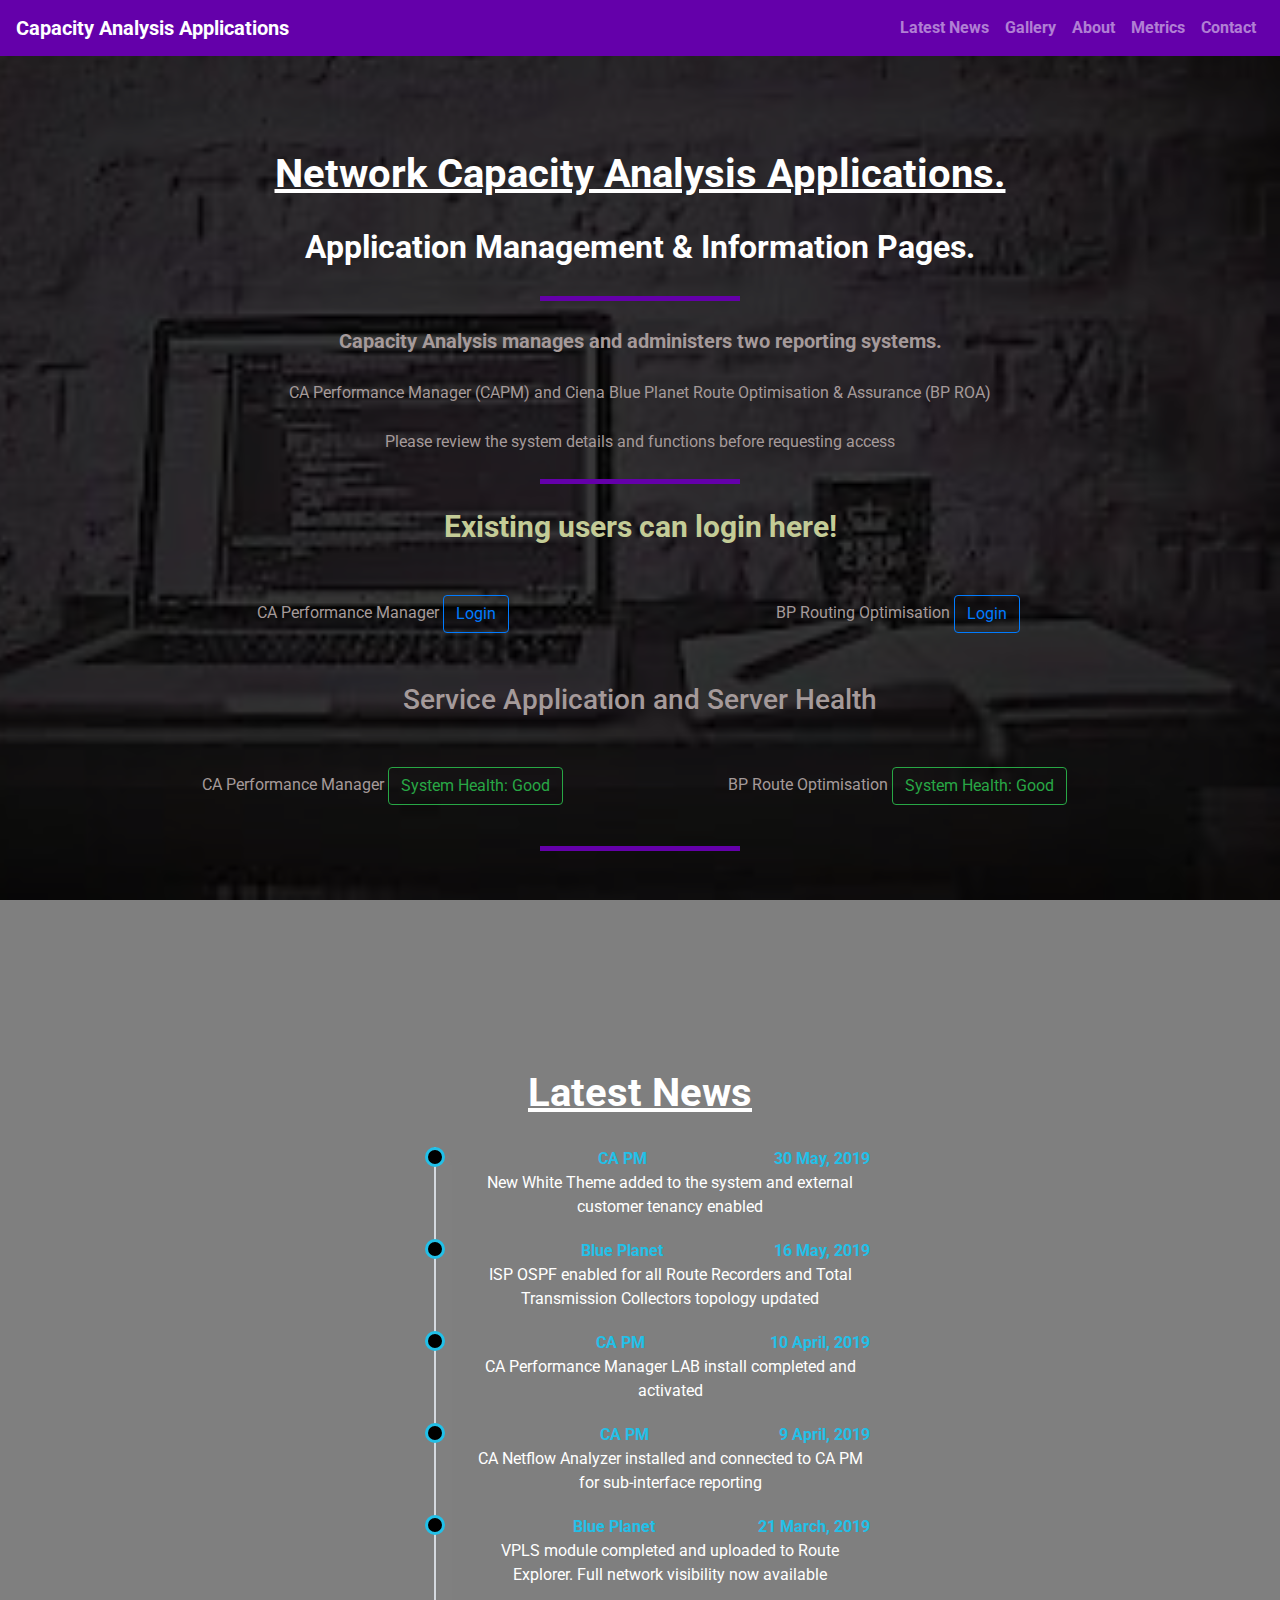
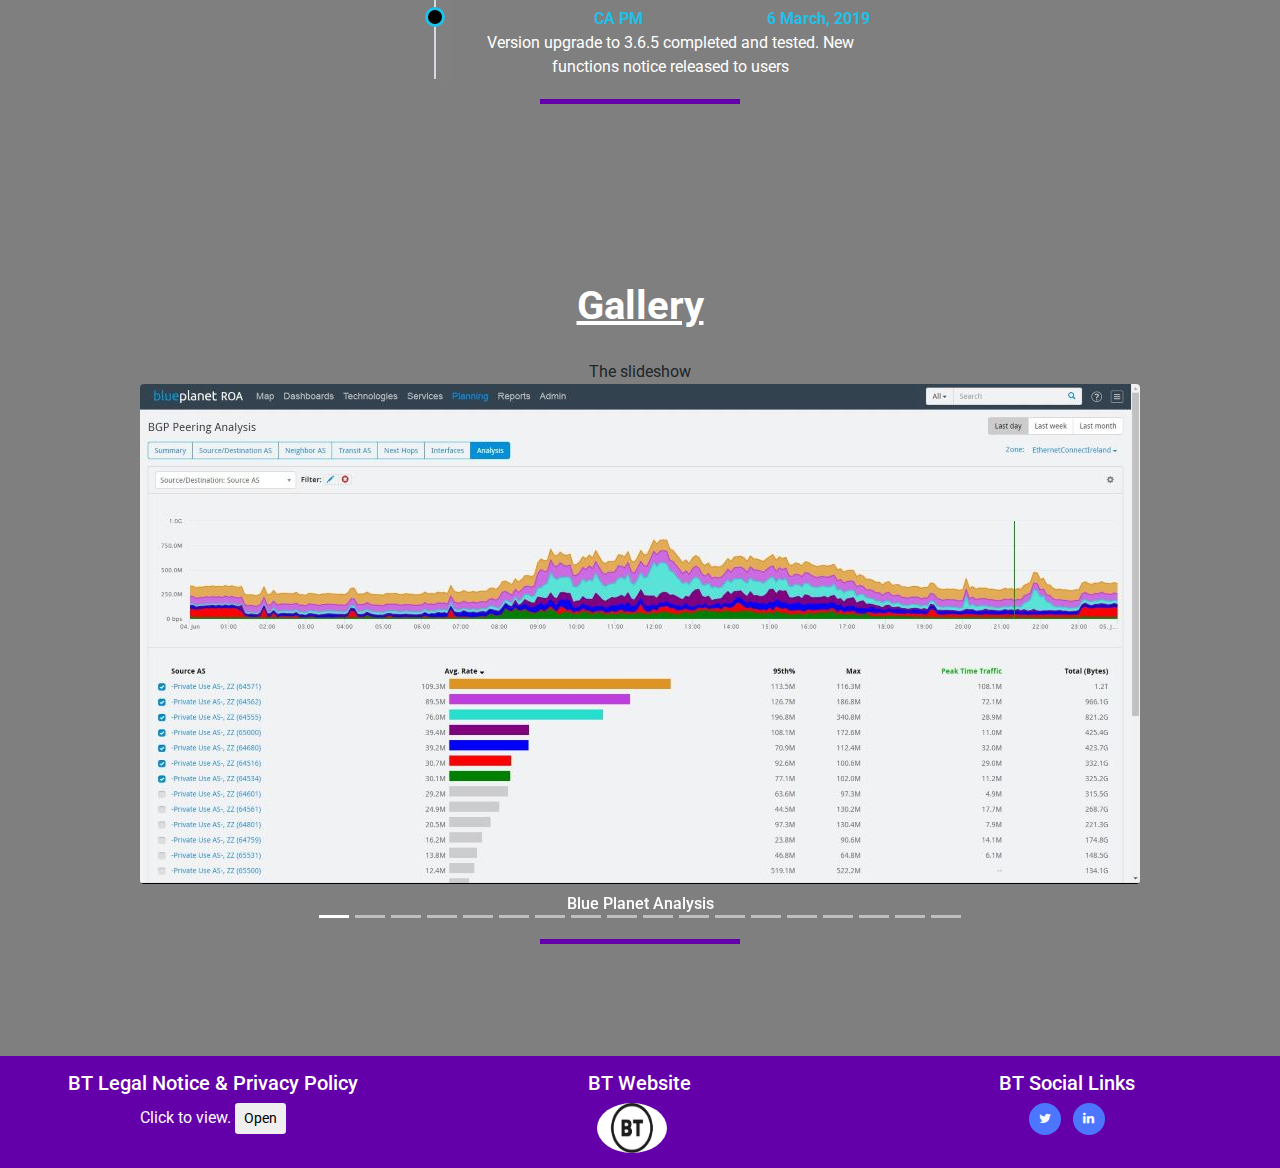
==== index.html @ 998ffc8d "updated all folders for push to github" ====
<!DOCTYPE html>
<html lang="en-us">

<head>
  <meta charset="utf-8">
  <meta name="viewport" content="width=device-width, initial-scale=1.0">
  <link rel="stylesheet" href="https://maxcdn.bootstrapcdn.com/bootstrap/4.1.3/css/bootstrap.min.css">
  <link rel="stylesheet" href="https://use.fontawesome.com/releases/v5.6.1/css/all.css" integrity="sha384-gfdkjb5BdAXd+lj+gudLWI+BXq4IuLW5IT+brZEZsLFm++aCMlF1V92rMkPaX4PP" crossorigin="anonymous">
  <link rel="stylesheet" href="https://stackpath.bootstrapcdn.com/font-awesome/4.7.0/css/font-awesome.min.css" type="text/css" />
  <link href="https://fonts.googleapis.com/css?family=Roboto:400,700" rel="stylesheet">
  <link rel="stylesheet" href="css/main.css" type="text/css" />
  <title>Application Manager</title>
</head>

<body>

  <!-- Nav Bar Start -->

  <nav class="navbar no-gutters fixed-top navbar-dark navbar-expand-sm">
    <a href="index.html" class="navbar-brand">Capacity Analysis Applications</a>
    <ul class="navbar-nav navbar-brand"></ul>


    <button class="navbar-toggler ml-auto" type="button" data-toggle="collapse" data-target="#navbarNavDropdown" aria-controls="navbarNavDropdown" aria-expanded="false">
        <span class="navbar-toggler-icon"></span></button>

    <div class="collapse navbar-collapse" id="navbarNavDropdown">
      <ul class="navbar-nav ml-auto">
        <li class="nav-item" data-toggle="collapse" data-target=".navbar-collapse.show"><a class="nav-link scroll" href="#news">Latest News</a></li>
        <li class="nav-item" data-toggle="collapse" data-target=".navbar-collapse.show"><a class="nav-link scroll" href="#gallery">Gallery</a></li>
        <li class="nav-item"><a class="nav-link" href="about.html">About</a></li>
        <li class="nav-item"><a class="nav-link" href="metrics.html">Metrics</a></li>
        <li class="nav-item"><a class="nav-link" href="contact.html">Contact</a></li>
      </ul>
    </div>
  </nav>

  <!-- Nav Bar End -->


  <!-- Jumbotron Start -->

  <div class="container-fluid callout-container">
    <div class="opaque-overlay">&nbsp;</div>

    <div class="row">
      <div class="col-12">
        <section class="callout jumbotron text-center">
          <h1>Network Capacity Analysis Applications.</h1>
          <h2>Application Management & Information Pages.</h2>
          <hr class="block-divider">
          <p class="lead">Capacity Analysis manages and administers two reporting systems.
            <p class="main">CA Performance Manager (CAPM) and Ciena Blue Planet Route Optimisation & Assurance (BP ROA) </p>
            <p class="main">Please review the system details and functions before requesting access</p>
            <hr class="block-divider">

            <h3 class="status">Existing users can login here!</h3>
            <div class="form-group row">
              <div class="col-md-6">
                <p class="main">CA Performance Manager <button type="button" class="btn btn-outline-primary">Login</button>
              </div>
              <div class="col-md-6">
                <p class="main">BP Routing Optimisation <button type="button" class="btn btn-outline-primary">Login</button>
              </div>
            </div>

            <h3 class="main">Service Application and Server Health</h3>

            <div class="form-group row">
              <div class="col-md-6">
                <p class="main">CA Performance Manager <button type="button" class="btn btn-outline-success">System Health: Good</button>
              </div>
              <div class="col-md-6">
                <p class="main">BP Route Optimisation <button type="button" class="btn btn-outline-success">System Health: Good</button>
              </div>
            </div>
            <hr class="block-divider">


            <!-- Latest News Section Start -->


            <section-news id="news">
              <div class="col-md-6 mt-5 offset-md-3">
                <h1 class="news">Latest News</h1>

                <ul class="timeline">
                  <li>
                    <span class="nheaders">CA PM </span><span class="nheaders float-right"> 30 May, 2019</span>
                    <p>New White Theme added to the system and external customer tenancy enabled</p>
                  </li>
                  <li>
                    <span class="nheaders">Blue Planet </span><span class="nheaders float-right"> 16 May, 2019</span>
                    <p>ISP OSPF enabled for all Route Recorders and Total Transmission Collectors topology updated</p>
                  </li>
                  <li>
                    <span class="nheaders">CA PM </span><span class="nheaders float-right"> 10 April, 2019</span>
                    <p>CA Performance Manager LAB install completed and activated</p>
                  </li>
                  <li>
                    <span class="nheaders">CA PM </span><span class="nheaders float-right"> 9 April, 2019</span>
                    <p>CA Netflow Analyzer installed and connected to CA PM for sub-interface reporting</p>
                  </li>
                  <li>
                    <span class="nheaders">Blue Planet </span><span class="nheaders float-right"> 21 March, 2019</span>
                    <p>VPLS module completed and uploaded to Route Explorer. Full network visibility now available</p>
                  </li>
                  <li>
                    <span class="nheaders">CA PM </span><span class="nheaders float-right"> 6 March, 2019</span>
                    <p>Version upgrade to 3.6.5 completed and tested. New functions notice released to users</p>
                  </li>

                </ul>
                <hr class="block-divider">
              </div>
            </section-news>

            <!-- Latest News Section End -->



            <!-- Gallery Section Start -->

            <section-gallery id="gallery">
              <div id="btcarousel" class="carousel slide carousel-fade mt-5" data-ride="carousel">
                <h1 class="gallery">Gallery</h1>


                <!-- Indicators -->
                <ul class="carousel-indicators">
                  <li data-target="#btcarousel" data-slide-to="0" class="active"></li>
                  <li data-target="#btcarousel" data-slide-to="1"></li>
                  <li data-target="#btcarousel" data-slide-to="2"></li>
                  <li data-target="#btcarousel" data-slide-to="3"></li>
                  <li data-target="#btcarousel" data-slide-to="4"></li>
                  <li data-target="#btcarousel" data-slide-to="5"></li>
                  <li data-target="#btcarousel" data-slide-to="6"></li>
                  <li data-target="#btcarousel" data-slide-to="7"></li>
                  <li data-target="#btcarousel" data-slide-to="8"></li>
                  <li data-target="#btcarousel" data-slide-to="9"></li>
                  <li data-target="#btcarousel" data-slide-to="10"></li>
                  <li data-target="#btcarousel" data-slide-to="11"></li>
                  <li data-target="#btcarousel" data-slide-to="12"></li>
                  <li data-target="#btcarousel" data-slide-to="13"></li>
                  <li data-target="#btcarousel" data-slide-to="14"></li>
                  <li data-target="#btcarousel" data-slide-to="15"></li>
                  <li data-target="#btcarousel" data-slide-to="16"></li>
                  <li data-target="#btcarousel" data-slide-to="17"></li>
                </ul>


                The slideshow
                <div class="carousel-inner">
                  <div class="carousel-item active">
                    <img src="images/bp-analysis.jpg" alt="1" class="img-fluid rounded">
                    <h6 class="image-labels"> Blue Planet Analysis</h6>
                  </div>
                  <div class="carousel-item">
                    <img src="images/bp-routing-map.png" alt="2" class="img-fluid rounded">
                    <h6 class="image-labels"> Blue Planet Routing Map</h6>
                  </div>
                  <div class="carousel-item">
                    <img src="images/bp-service-overview.jpg" alt="3" class="img-fluid rounded">
                    <h6 class="image-labels"> Blue Planet Service Overview</h6>
                  </div>
                  <div class="carousel-item">
                    <img src="images/bp-service.jpg" alt="4" class="img-fluid rounded">
                    <h6 class="image-labels"> Blue Planet Service</h6>
                  </div>
                  <div class="carousel-item">
                    <img src="images/bp-topology.png" alt="5" class="img-fluid rounded">
                    <h6 class="image-labels"> Blue Planet Topology</h6>
                  </div>
                  <div class="carousel-item">
                    <img src="images/ca-overview.jpg" alt="6" class="img-fluid rounded">
                    <h6 class="image-labels"> CA PM Overview</h6>
                  </div>
                  <div class="carousel-item">
                    <img src="images/bp-traffic-performance.jpg" alt="7" class="img-fluid rounded">
                    <h6 class="image-labels"> Blue Planet Traffic Performance</h6>
                  </div>
                  <div class="carousel-item">
                    <img src="images/bp-traffic-report.png" alt="8" class="img-fluid rounded">
                    <h6 class="image-labels"> Blue Planet Traffic Report</h6>
                  </div>
                  <div class="carousel-item">
                    <img src="images/ca-polling.jpg" alt="9" class="img-fluid rounded">
                    <h6 class="image-labels"> CA PM Polling Status</h6>
                  </div>
                  <div class="carousel-item">
                    <img src="images/ca-summary.jpg" alt="10" class="img-fluid rounded">
                    <h6 class="image-labels"> CA PM Summary</h6>
                  </div>
                  <div class="carousel-item">
                    <img src="images/ca-group-trend.jpg" alt="11" class="img-fluid rounded">
                    <h6 class="image-labels"> CA PM Group Trend</h6>
                  </div>
                  <div class="carousel-item">
                    <img src="images/ca-interface.jpg" alt="12" class="img-fluid rounded">
                    <h6 class="image-labels"> CA PM Interface</h6>
                  </div>
                  <div class="carousel-item">
                    <img src="images/ca-map.png" alt="13" class="img-fluid rounded">
                    <h6 class="image-labels"> CA PM Map</h6>
                  </div>
                  <div class="carousel-item">
                    <img src="images/ca-status-card.jpg" alt="14" class="img-fluid rounded">
                    <h6 class="image-labels"> CA PM Status Card</h6>
                  </div>
                  <div class="carousel-item">
                    <img src="images/capacity-planning.jpg" alt="15" class="img-fluid rounded">
                    <h6 class="image-labels"> Blue Planet Capacity Planning</h6>
                  </div>
                  <div class="carousel-item">
                    <img src="images/device-health.jpg" alt="16" class="img-fluid rounded">
                    <h6 class="image-labels"> CA PM Device Health</h6>
                  </div>
                  <div class="carousel-item">
                    <img src="images/executive.jpg" alt="17" class="img-fluid rounded">
                    <h6 class="image-labels"> Blue Planet Executive Summary</h6>
                  </div>
                </div>
                <hr class="block-divider">
              </div>
            </section-gallery>

            <!-- Gallery Section End -->

        </section>
      </div>
    </div>
  </div>

  <!-- Jumbotron End -->



  <!-- Footer Modal Start -->


  <div class="modal" tabindex="-1" role="dialog" id="PPModal">
    <div class="modal-dialog modal-dialog-scrollable">
      <div class="modal-content">
        <div class="modal-header">
          <h5 class="modal-title">Legal Notice & Privacy Policy</h5>
          <button type="button" class="close" data-dismiss="modal" aria-label="Close">
          <span aria-hidden="true">&times;</span>
        </button>
        </div>
        <div class="modal-body">
          <h3>General Disclaimer</h3>

          <p>BT has taken every effort to ensure the content accuracy of website, but neither BT nor its contractors accept responsibility for any errors or omissions in such content.</p>
          <p>Neither BT nor any third party who provides content to this website shall liable in respect of the content or its accuracy. You, the User, access the site and use the content, products and services at your own risk.</p>
          <p>BT disclaims all responsibility and liability of any description including liability for negligence, incidental or consequential damages and or loss (to include loss of profits, loss of use or loss of data) suffered by any person acting or refraining
            from acting as a result of or in connection with material on this website to include any reliance placed by such person on such material, or the viewing , use or performance of this website or its contents, whether with the required authority
            or otherwise.
            <p>BT may at any time revise, amend, alter or delete this information without liability.</p>
            <p>This website is governed, interpreted and construed in accordance with the law in the Republic of Ireland, whose courts have exclusive jurisdiction over any disputes or actions arising on this website</p>
            <h3>ComReg Code for Tariff Presentation</h3>
            <p>BT is required to adhere to the principles set out in the ComReg Code for Tariff Presentation. This Code requires the presentation of accurate and comprehensive tariff information that is accessible to the consumer. BT complies with the Code,
              a full copy of which can be accessed on the ComReg website.</p>
            <h3>Privacy Notice</h3>
            <h4>Who is BT?</h4>
            <p> BT Communications Ireland Limited (‘BT’) is a wholly owned subsidiary of BT Group plc, and a fully integrated division of BT Major and Public Sector. BT Communications Ireland Limited, trading as BT or BT Ireland, is registered in Ireland
              under number company registration number 141524 and its registered address is BT, Grand Canal Plaza, Upper Grand Canal Street, Dublin 4, Republic of Ireland, Tel: +353 1 432 5000 Freephone: 1800 923 222</p>
            <h4>Why does BT have a Privacy Notice?</h4>
            <p>At BT, we take privacy very seriously. Protecting your information and respecting your privacy is fundamental to the way we do things. If you want to know more about how we collect and use your personal information in different situations,
              have a look at the dedicated sections of the Privacy Centre here www.btplc.com/privacycentre/index.htm</p>
            <p>Please read the policies in the Privacy Centre along with the terms and conditions of any particular service you’re using. We may change the policies in our Privacy Centre from time to time. We’ll publish any new policies on our Privacy Centre,
              any other relevant websites and our terms and conditions (if applicable).By visiting and browsing our website and using our services you indicate your agreement to our use of your personal information as set out in this Privacy Policy. We
              may change our privacy policy from time to time.</p>
            <h4>What is not covered by the Privacy notice?</h4>
            <p>Third party sites, applications and social media, including products and services that you can link to from our websites aren’t covered by the policies in our Privacy Centre, so we urge you to be careful when you enter any personal information
              online or use applications and social media features. You should review the privacy policy of such sites before providing your personal information. As we don’t control those third party sites and their practices, we don’t accept any responsibility
              or liability for these sites.</p>
            <h4>What about when I visit your websites?</h4>
            <p>For details about information we collect when you visit our websites and the cookies we use please click the link here http://www.btplc.com/privacycentre/Onlineprivacy/index.htm.</p>
            <h4>How can I find out what personal information BT holds about me and change it if inaccurate?</h4>
            <p>If you want a copy of your billing information, log on to your MyBT online account or you can contact BT Ireland by phone, at Tel: 1800 924 929 or at the addresses listed below. BT Ireland, 2 Grand Canal Plaza, Upper Grand Canal Street, Dublin
              4.Alternatively you can contact us through our online Customer Enquiry form. (You must be the account holder to ask for this information.) If you want to see what contact information we hold about you, you can also log in to your account.
              It’s quick and simple to access it this way. You can also ask us for a copy of the information we hold about you using our online form here. Or write to us at BT to the Data Protection Manager, BT Ireland, 2 Grand Canal Plaza, Upper Grand
              Canal Street, Dublin 4. If you work for one of our corporate customers, please ask your employer – they’ll ask for this on your behalf. It will normally take us up to one month to get back to you but could take longer (up to a further two
              months) if it’s a complicated request or we get a lot of requests at once. We’ll reply electronically unless you ask us to send the information by post.</p>
        </div>
        <button type="button" class="btn btn-danger" data-dismiss="modal">Close</button>
      </div>
    </div>
  </div>



  <!-- Footer Modal End -->



  <!-- Page Footer Start -->


  <footer class="container-fluid footer text-center">

    <div class="row">
      <div class="col-sm-4">
        <h5 class="uppercase">BT Legal Notice & Privacy Policy</h5>
        <p class="inline-block">
          Click to view.
          <button class="btn btn-sm" data-toggle="modal" data-target="#PPModal">Open</button></p>
      </div>
      <div class="d-none d-sm-block col-sm-4">
        <h5 class="uppercase">BT Website</h5>
        <a target="_blank" href="https://btireland.com/"><img src="images/bt.jpg" class="rounded-circle mr-3" height=50 width=70 alt="No Image available/"></a>
      </div>
      <div class="col-sm-4">
        <h5 class="uppercase">BT Social Links</h5>
        <ul class="list-inline sm-links">
          <li class="list-inline-item">
            <a target="_blank" href="https://twitter.com/btinireland">
                            <i class="fa fa-twitter" aria-hidden="true"></i>
                            <span class="sr-only">Twitter</span></a>
          </li>
          <li class="list-inline-item">
            <a target="_blank" href="https://www.linkedin.com/company/bt-ireland">
                            <i class="fa fa-linkedin" aria-hidden="true"></i>
                            <span class="sr-only">LinkedIn</span> </a>
          </li>
        </ul>
      </div>
    </div>
  </footer>

  <!-- Page Footer End -->



  <!-- Script Start -->

  <script src="https://code.jquery.com/jquery-3.3.1.slim.min.js" integrity="sha384-q8i/X+965DzO0rT7abK41JStQIAqVgRVzpbzo5smXKp4YfRvH+8abtTE1Pi6jizo" crossorigin="anonymous"></script>
  <script src="https://cdnjs.cloudflare.com/ajax/libs/popper.js/1.14.3/umd/popper.min.js" integrity="sha384-ZMP7rVo3mIykV+2+9J3UJ46jBk0WLaUAdn689aCwoqbBJiSnjAK/l8WvCWPIPm49" crossorigin="anonymous"></script>
  <script src="https://stackpath.bootstrapcdn.com/bootstrap/4.1.3/js/bootstrap.min.js" integrity="sha384-ChfqqxuZUCnJSK3+MXmPNIyE6ZbWh2IMqE241rYiqJxyMiZ6OW/JmZQ5stwEULTy" crossorigin="anonymous"></script>

  <!-- Smooth Scroll courtesy of github/cferdinandi -->
  <script src="js/smooth-scroll.min.js"></script>
  <script>
    var scroll = new SmoothScroll('a[href*="#"]');
  </script>

  <!-- Script End -->


</body>

</html>
---- css/main.css ----
body {
    font-family: 'Roboto', sans-serif;
}

h5 {
    color:  #6400aa;
}


/* -------------------- Navbar -------------------- */


.navbar {
    margin-bottom: 0;
    background-color: #6400aa;
    width: 100%;
    border: 0;
}

.navbar .navbar-toggler {
    border: 0;
}

.navbar .navbar-brand {
    font-weight: bold;
}

.navbar .navbar-nav a {
    font-weight: bold;
}

.navbar-nav {
    float: right;
}

/* -------------------- Main Page & Jumbotron -- idea and format borrowed from Whiskey Drop and edited to suit -------------------- */


.callout-container {
    height: 100%;
    background: url('../images/bkgd.jpg') no-repeat bottom right fixed;
    -webkit-background-size: cover;
    -moz-background-size: cover;
    -o-background-size: cover;
    background-size: cover;
    display: flex;
    align-items: center;
    justify-content: center;
    position: relative;
}

.opaque-overlay {
    position: absolute;
    top: 0;
    left: 0;
    height: 100%;
    width: 100%;
    background-color: rgba(0, 0, 0, 0.5);
}

.jumbotron {
    background-color: transparent;
    padding-top: 150px;

}

.jumbotron h1 {
    color: white;
    font-weight: bold;
    margin-bottom: 30px;
    text-decoration: underline;
}

.jumbotron h2 {
    color: white;
    font-weight: bold;
    margin-bottom: 30px;
    margin-top: 30px;
}

.jumbotron .lead {
    color:  #a59a9a;
    font-weight: bold;
    margin: 25px 0;
}

.jumbotron .main {
    color: #a59a9a;
    margin: 25px 0;
}

.jumbotron .status {
    color: #C4CC97;
    margin: 25px 0;
    font-weight: bold;
    font-size: 30px;
}


/* -------------------- Dividers -------------------- */


.block-divider {
    width: 200px;
    height: 5px;
    border: 0;
    background-color: #6400aa;
}

/* -------------------- Latest News Section -------------------- */


ul.timeline {
    list-style-type: none;
    position: relative;
}

ul.timeline:before {
    content: ' ';
    background: #d4d9df;
    display: inline-block;
    position: absolute;
    left: 29px;
    width: 2px;
    height: 100%;
    z-index: 400;
    box-shadow: 10px 10px 8px #888888;
}

ul.timeline > li {
    margin: 20px 5px;
    padding-left: 20px;
}

ul.timeline > li:before {
    content: ' ';
    background: #000;
    display: inline-block;
    position: absolute;
    border-radius: 50%;
    border: 3px solid #22c0e8;
    left: 20px;
    width: 20px;
    height: 20px;
    z-index: 400;
}

.timeline {
    background-color: transparent;
    color: #fff;
}    
    
.nheaders {
    color: #22c0e8;
    font-weight: bold;
} 

.news {
    padding-top: 170px;
}

/* -------------------- Gallery Section -------------------- */


.gallery {
    padding-top: 130px;
}

.image-labels {
    color: white;
    margin: 10px;
}

/* -------------------- Footer -- SM styles borrowed from CV site and edited to suit -------------------- */


footer {
    background-color: #6400aa;
    color: #fafafa;
    min-height: 100px;
    margin: 0;
    padding: 15px;
}

.sm-links {
    padding-bottom: 0px;
}

.sm-links li a i {
    width: 32px;
    height: 32px;
    padding: 12px 0;
    border-radius: 50%;
    font-size: 13px;
    line-height: 7px;
    text-align: center;
    color: #fafafa;
    background-color: #4D76FF;
    transition: all 0.35s ease-in-out;
    -moz-transition: all 0.35s ease-in-out;
    -webkit-transition: all 0.35s ease-in-out;
    -o-transition: all 0.35s ease-in-out;
}

.sm-links li a i:hover {
    background: #e84610;
}

.uppercase {
    color: #fff;
}

/* -------------------- Contact HTML Styles -------------------- */


 button[type="submit"] {
    margin-top: 15px;
    margin-bottom: 20px;
    color: #fafafa;
    background-color: #e84610;
    border-color: #6400aa;
}

.contact-form {
    background-color: #d1d1d1;
    border-radius: .25rem;
    box-shadow: 10px 10px 8px #888888;
    margin-bottom: 20px;
}

.radio {
    text-align: left;
    margin: 10px;
} 

/* -------------------- About HTML Styles -------------------- */


.about-header {
    margin: 15px;
    padding-top: 10px;
    color: #a59a9a;
    font-weight: bold;
}

.about-sm {
    text-align: left;
    margin: 10px;
}

.about-form {
    background-color: white;
    border-radius: .25rem;
    box-shadow: 10px 10px 8px #888888;
    margin-bottom: 20px;
}

.data-scroll {
    height: 300px;
    overflow-y: scroll;
}

.border {
    border: solid;
    margin: 30px;
    padding: 10px;
    border-radius: .25rem;
    box-shadow: 10px 10px 8px #888888;

}

/* -------------------- Metrics HTML Styles -------------------- */


.metrics-header {
    margin: 15px;
    padding-top: 10px;
    color: #a59a9a;
    font-weight: bold;
}
    
.metrics-form {
    background-color: white;
    border-radius: .25rem;
    box-shadow: 10px 10px 8px #888888;
    margin-bottom: 20px;
}

.dropdown-menu {
    background-color: #000;
    box-shadow: 10px 10px 8px #888888;
}

.dropdown-item {
     color: #fff;
}
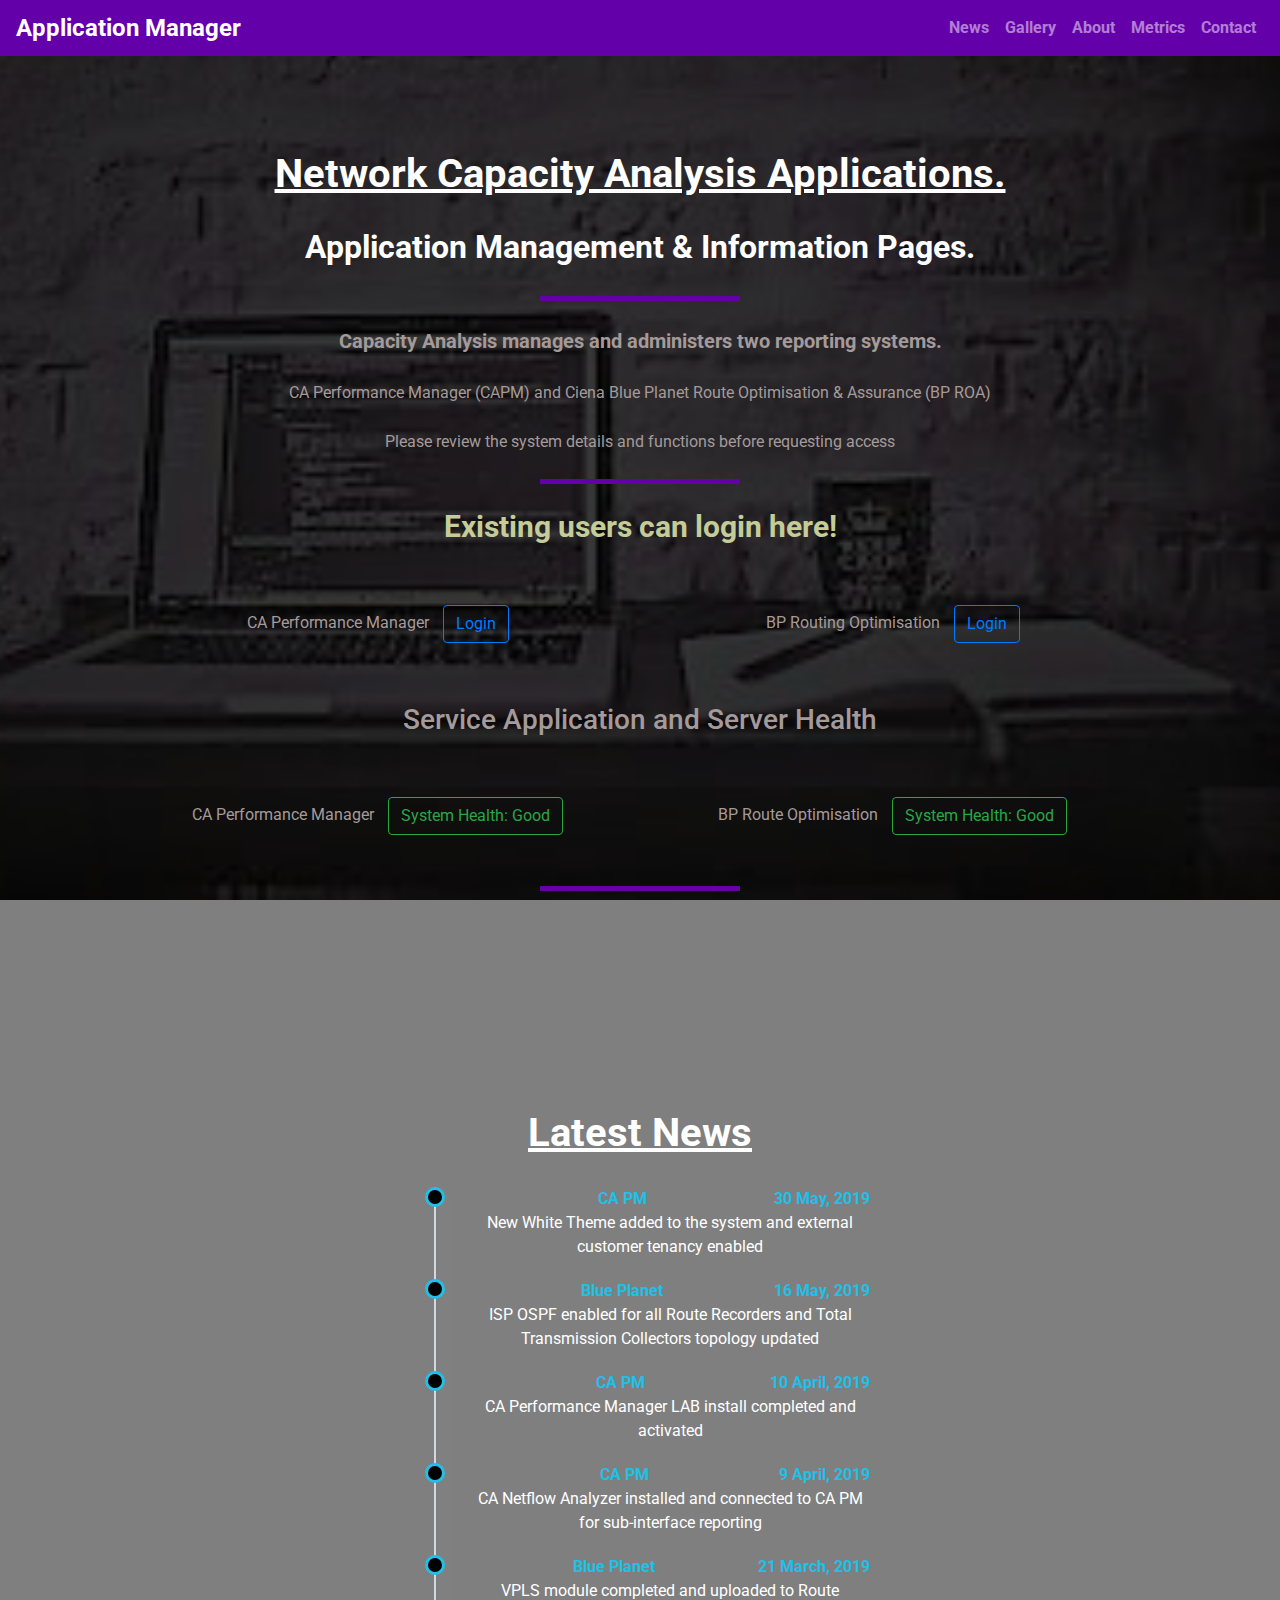
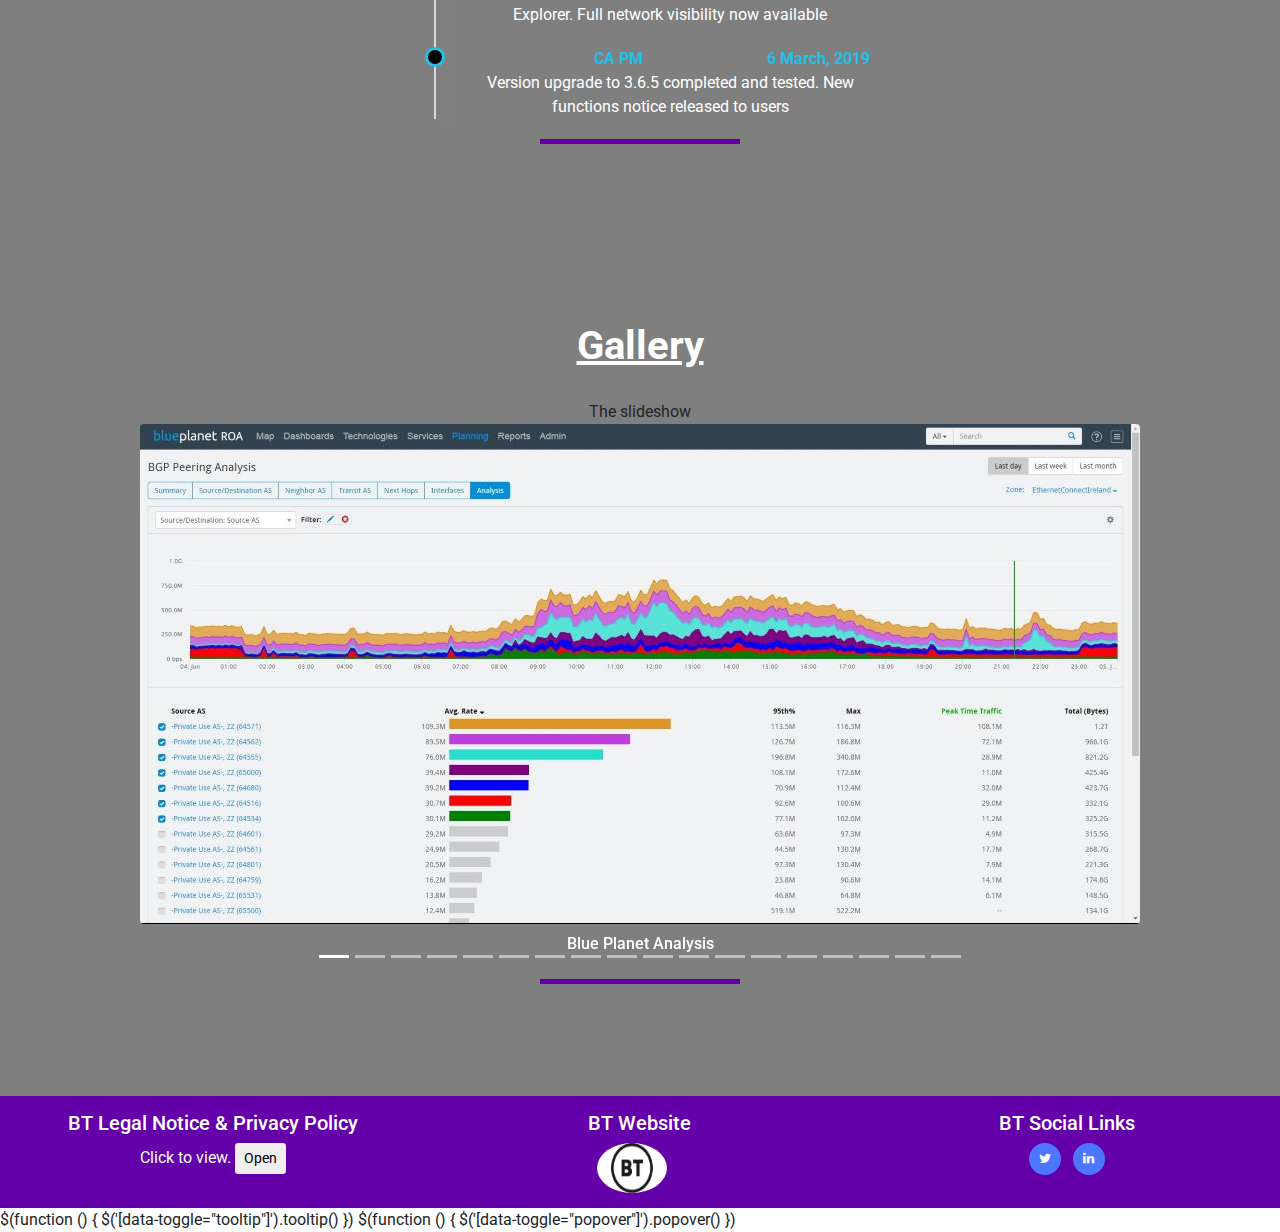
==== commit b82e3aad: "updated htmls and css with navbar edits, css udpates, tooktips and menu jquery" ====
--- a/index.html
+++ b/index.html
@@ -1,4 +1,5 @@
 <!DOCTYPE html>
+
 <html lang="en-us">
 
 <head>
@@ -16,8 +17,8 @@
 
   <!-- Nav Bar Start -->
 
-  <nav class="navbar no-gutters fixed-top navbar-dark navbar-expand-sm">
-    <a href="index.html" class="navbar-brand">Capacity Analysis Applications</a>
+  <nav class="navbar no-gutters fixed-top navbar-dark navbar-expand-sm current">
+    <a href="index.html" class="navbar-brand" data-toggle="tooltip" title="Home">Application Manager</a>
     <ul class="navbar-nav navbar-brand"></ul>
 
 
@@ -26,7 +27,7 @@
 
     <div class="collapse navbar-collapse" id="navbarNavDropdown">
       <ul class="navbar-nav ml-auto">
-        <li class="nav-item" data-toggle="collapse" data-target=".navbar-collapse.show"><a class="nav-link scroll" href="#news">Latest News</a></li>
+        <li class="nav-item" data-toggle="collapse" data-target=".navbar-collapse.show"><a class="nav-link scroll" href="#news">News</a></li>
         <li class="nav-item" data-toggle="collapse" data-target=".navbar-collapse.show"><a class="nav-link scroll" href="#gallery">Gallery</a></li>
         <li class="nav-item"><a class="nav-link" href="about.html">About</a></li>
         <li class="nav-item"><a class="nav-link" href="metrics.html">Metrics</a></li>
@@ -57,10 +58,10 @@
             <h3 class="status">Existing users can login here!</h3>
             <div class="form-group row">
               <div class="col-md-6">
-                <p class="main">CA Performance Manager <button type="button" class="btn btn-outline-primary">Login</button>
+                <p class="main">CA Performance Manager <button type="button" class="btn btn-outline-primary" data-toggle="tooltip" title="Login is currently disabled until API is completed in next release" style="margin:10px;">Login</button>
               </div>
               <div class="col-md-6">
-                <p class="main">BP Routing Optimisation <button type="button" class="btn btn-outline-primary">Login</button>
+                <p class="main">BP Routing Optimisation <button type="button" class="btn btn-outline-primary" data-toggle="tooltip" title="Login is currently disabled until API is completed in next release" style="margin:10px;">Login</button>
               </div>
             </div>
 
@@ -68,10 +69,10 @@
 
             <div class="form-group row">
               <div class="col-md-6">
-                <p class="main">CA Performance Manager <button type="button" class="btn btn-outline-success">System Health: Good</button>
+                <p class="main">CA Performance Manager <button type="button" class="btn btn-outline-success" data-toggle="tooltip" title="Status updates will be automated at next release" style="margin:10px;">System Health: Good</button>
               </div>
               <div class="col-md-6">
-                <p class="main">BP Route Optimisation <button type="button" class="btn btn-outline-success">System Health: Good</button>
+                <p class="main">BP Route Optimisation <button type="button" class="btn btn-outline-success" data-toggle="tooltip" title="Status updates will be automated at next release" style="margin:10px;">System Health: Good</button>
               </div>
             </div>
             <hr class="block-divider">
@@ -345,7 +346,38 @@
   </script>
 
   <!-- Script End -->
-
+  
+  <! -- Tooltip Script Start -->
+  
+$(function () {
+  $('[data-toggle="tooltip"]').tooltip()
+})
+
+$(function () {
+  $('[data-toggle="popover"]').popover()
+})
+
+ <! -- Tooltip Script End -->
+
+
+<script src="http://ajax.googleapis.com/ajax/libs/jquery/1.8.3/jquery.min.js"></script>
+    <script type="text/javascript">
+        $(function () {
+            $('li a').click(function () {
+                $('li a').each(function (a) {
+                    $(this).removeClass('selectedclass')
+                });
+                $(this).addClass('selectedclass');
+            });
+
+            $('ul a').click(function () {
+                $('ul a').each(function (a) {
+                    $(this).removeClass('selectedclass')
+                });
+                $(this).addClass('selectedclass');
+            });
+        });
+    </script>
 
 </body>
 
--- a/css/main.css
+++ b/css/main.css
@@ -23,6 +23,9 @@
 
 .navbar .navbar-brand {
     font-weight: bold;
+    padding: 0;
+    margin: 0;
+    font-size: x-large;
 }
 
 .navbar .navbar-nav a {
@@ -31,7 +34,28 @@
 
 .navbar-nav {
     float: right;
-}
+    text-align: center;
+}
+
+.navbar .current {
+    background-color: #000;
+    opacity: 1;
+    color: #fff;
+    border-radius: 25px 20px;
+}
+
+
+li a.selectedclass {
+    background-color: #000;
+    opacity: 1;
+    color: #fff;
+    border-radius: 25px 20px;
+}
+
+
+
+
+
 
 /* -------------------- Main Page & Jumbotron -- idea and format borrowed from Whiskey Drop and edited to suit -------------------- */
 
@@ -95,7 +119,6 @@
     font-weight: bold;
     font-size: 30px;
 }
-
 
 /* -------------------- Dividers -------------------- */
 
@@ -224,7 +247,7 @@
 .contact-form {
     background-color: #d1d1d1;
     border-radius: .25rem;
-    box-shadow: 10px 10px 8px #888888;
+    box-shadow: 4px 4px 2px #6400aa;
     margin-bottom: 20px;
 }
 
@@ -251,7 +274,6 @@
 .about-form {
     background-color: white;
     border-radius: .25rem;
-    box-shadow: 10px 10px 8px #888888;
     margin-bottom: 20px;
 }
 
@@ -265,7 +287,7 @@
     margin: 30px;
     padding: 10px;
     border-radius: .25rem;
-    box-shadow: 10px 10px 8px #888888;
+    box-shadow: 4px 4px 2px #6400aa;
 
 }
 
@@ -282,13 +304,13 @@
 .metrics-form {
     background-color: white;
     border-radius: .25rem;
-    box-shadow: 10px 10px 8px #888888;
+    box-shadow: 4px 4px 2px #6400aa;
     margin-bottom: 20px;
 }
 
 .dropdown-menu {
     background-color: #000;
-    box-shadow: 10px 10px 8px #888888;
+    box-shadow: 4px 4px 2px #6400aa;
 }
 
 .dropdown-item {
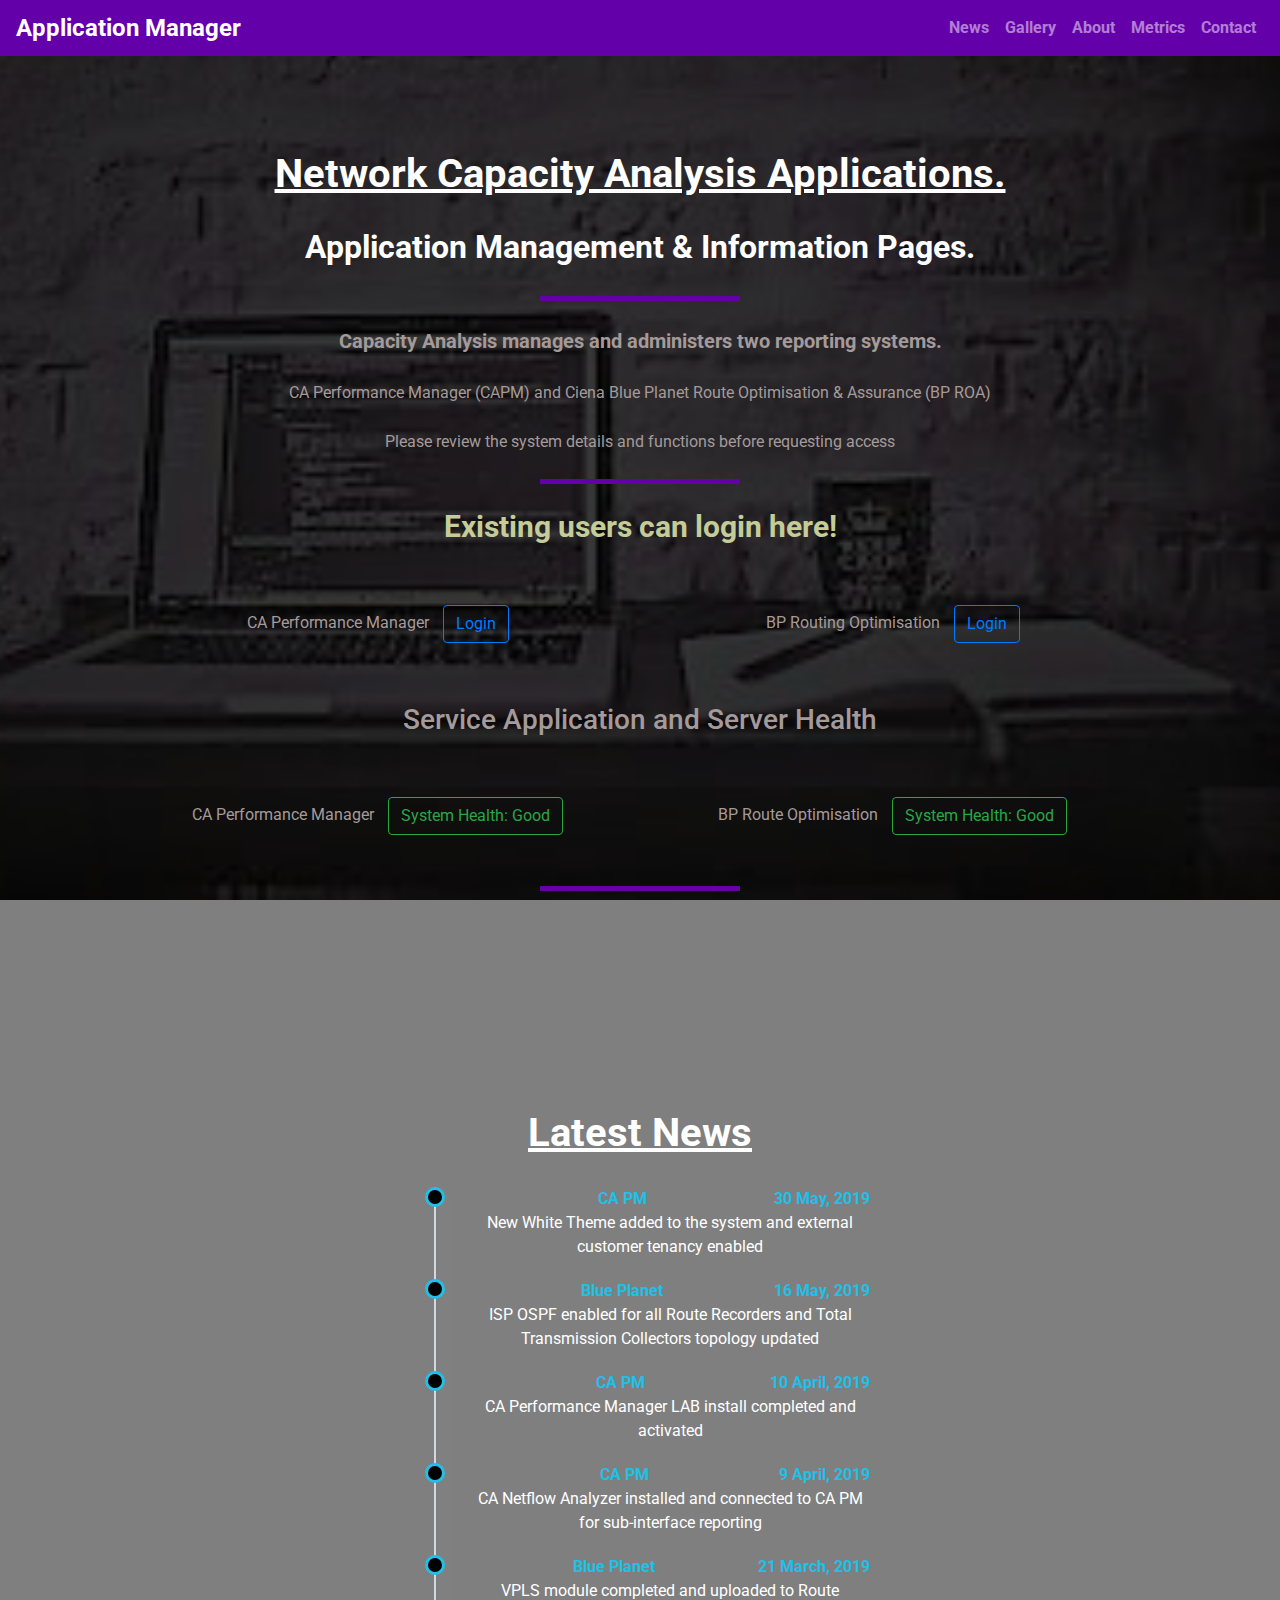
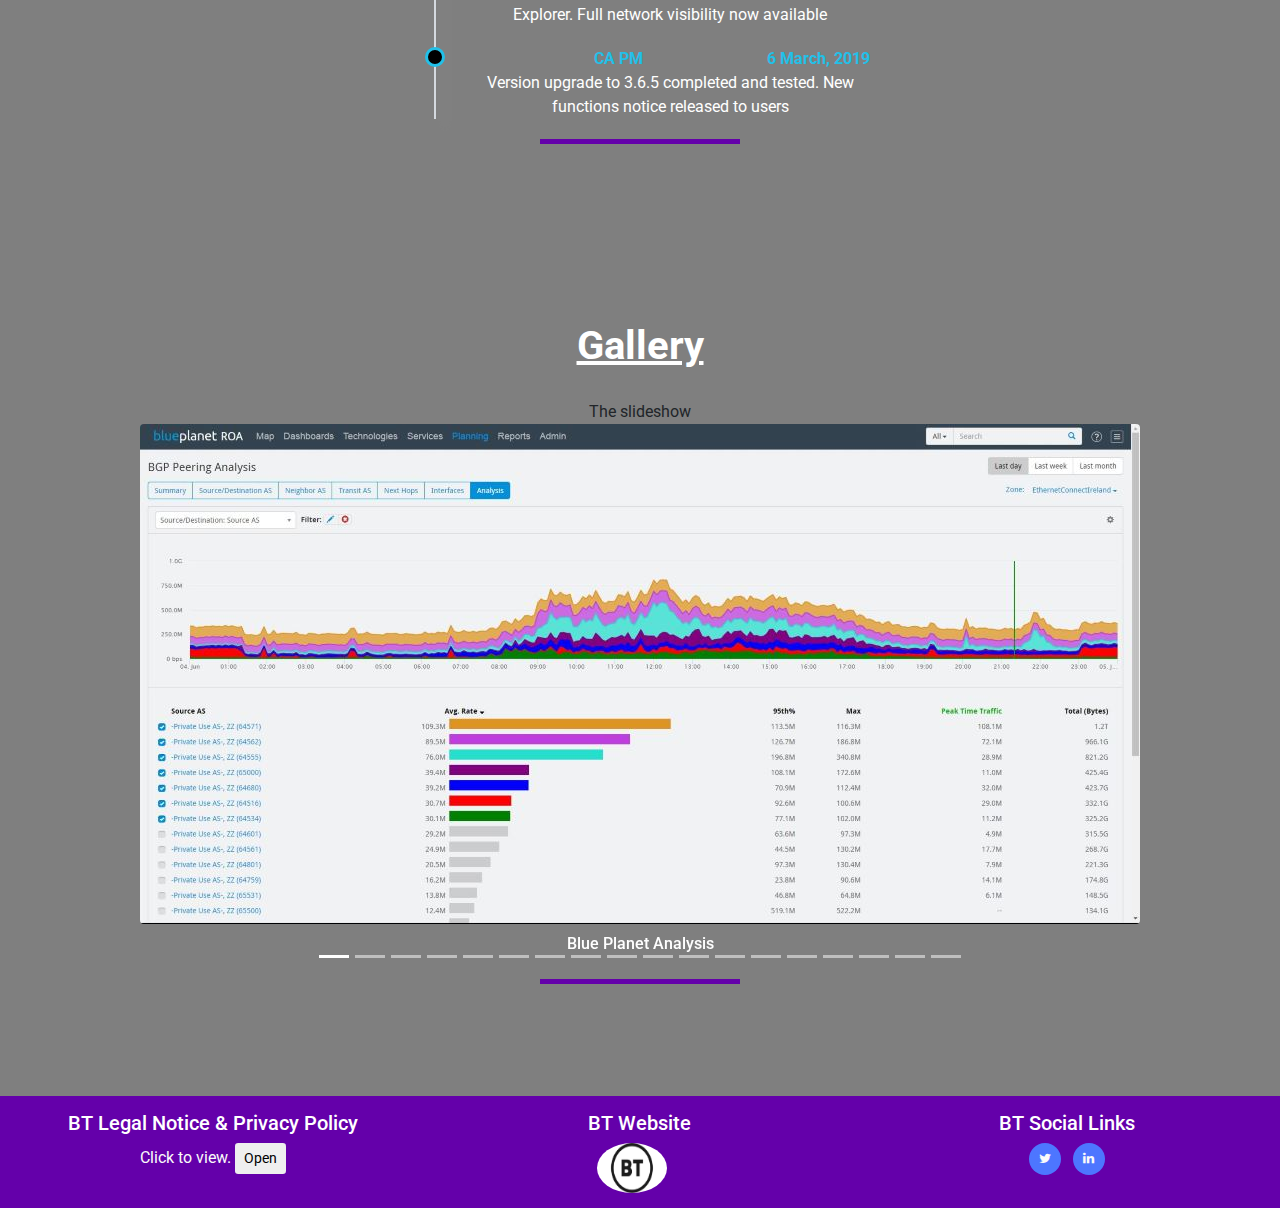
==== commit 0208af87: "updated index.html with jquery correction" ====
--- a/index.html
+++ b/index.html
@@ -348,7 +348,7 @@
   <!-- Script End -->
   
   <! -- Tooltip Script Start -->
-  
+ <script>  
 $(function () {
   $('[data-toggle="tooltip"]').tooltip()
 })
@@ -356,6 +356,7 @@
 $(function () {
   $('[data-toggle="popover"]').popover()
 })
+ </script>
 
  <! -- Tooltip Script End -->
 
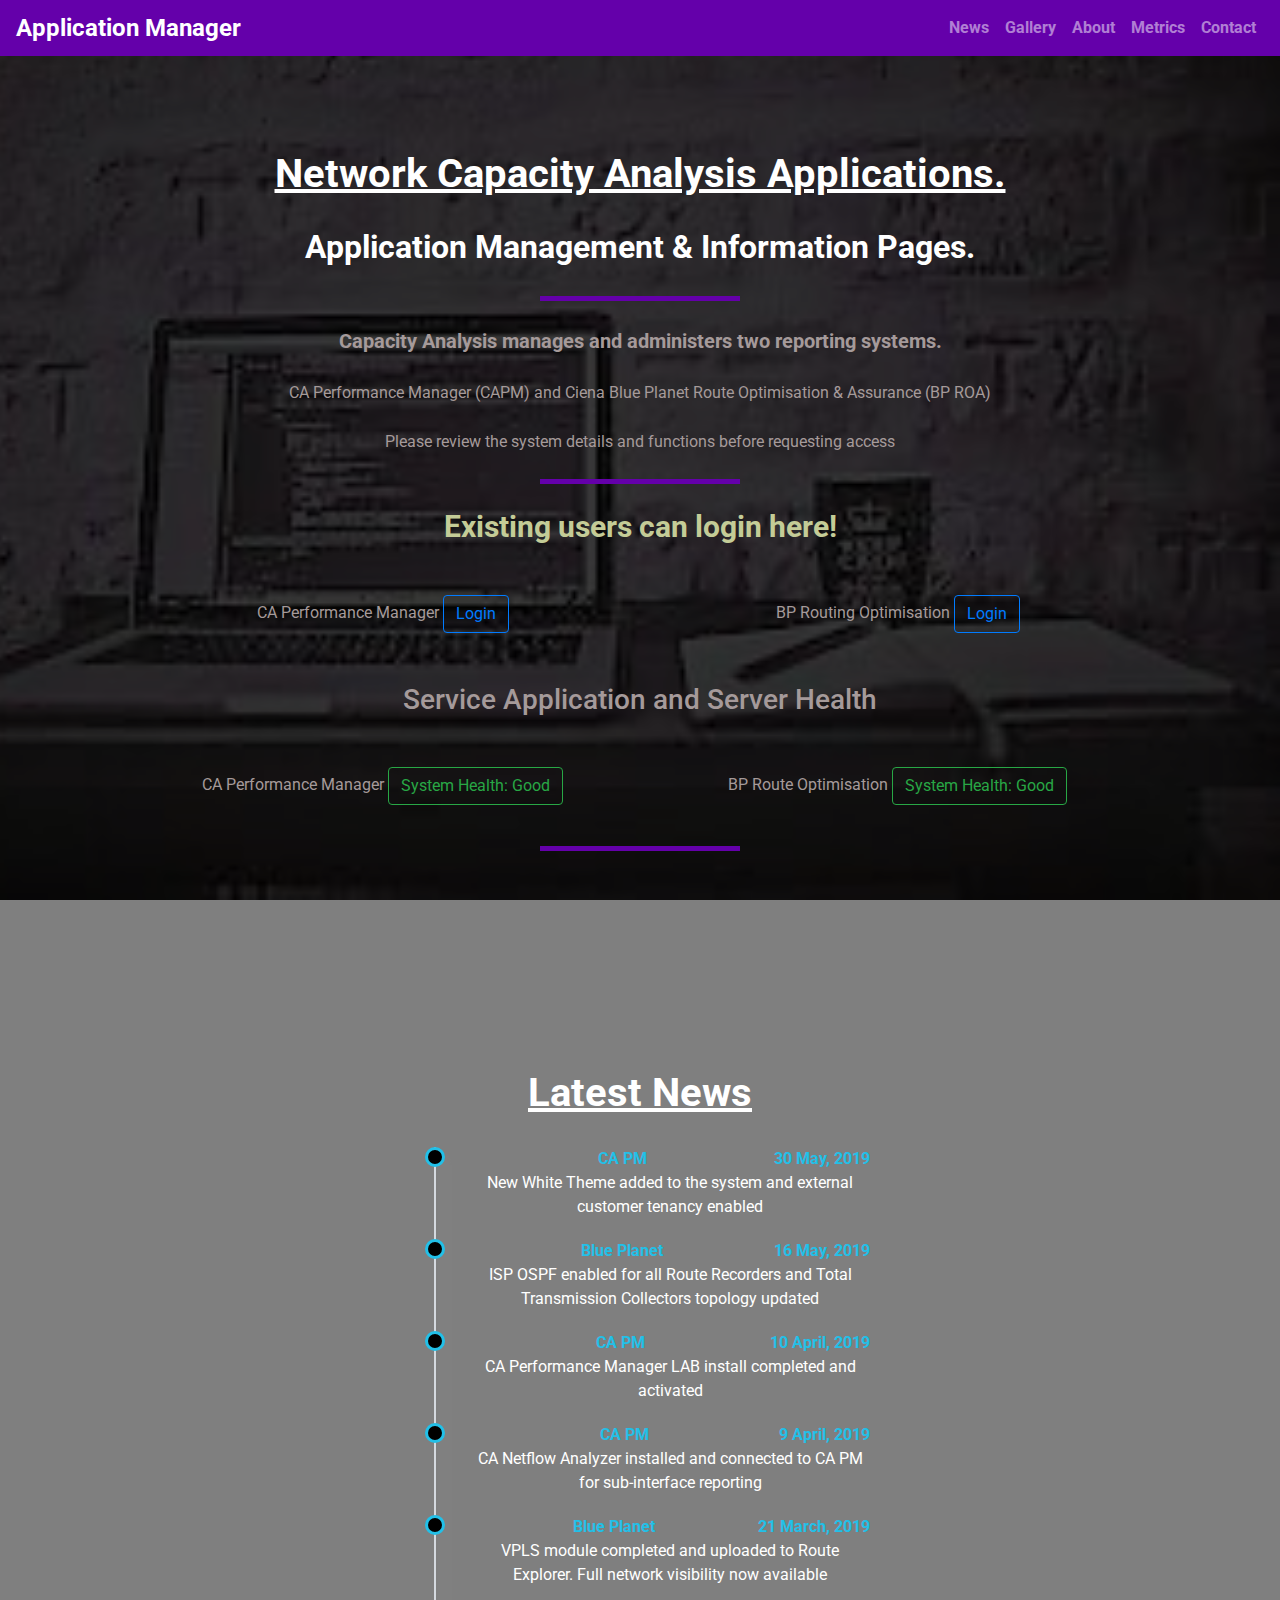
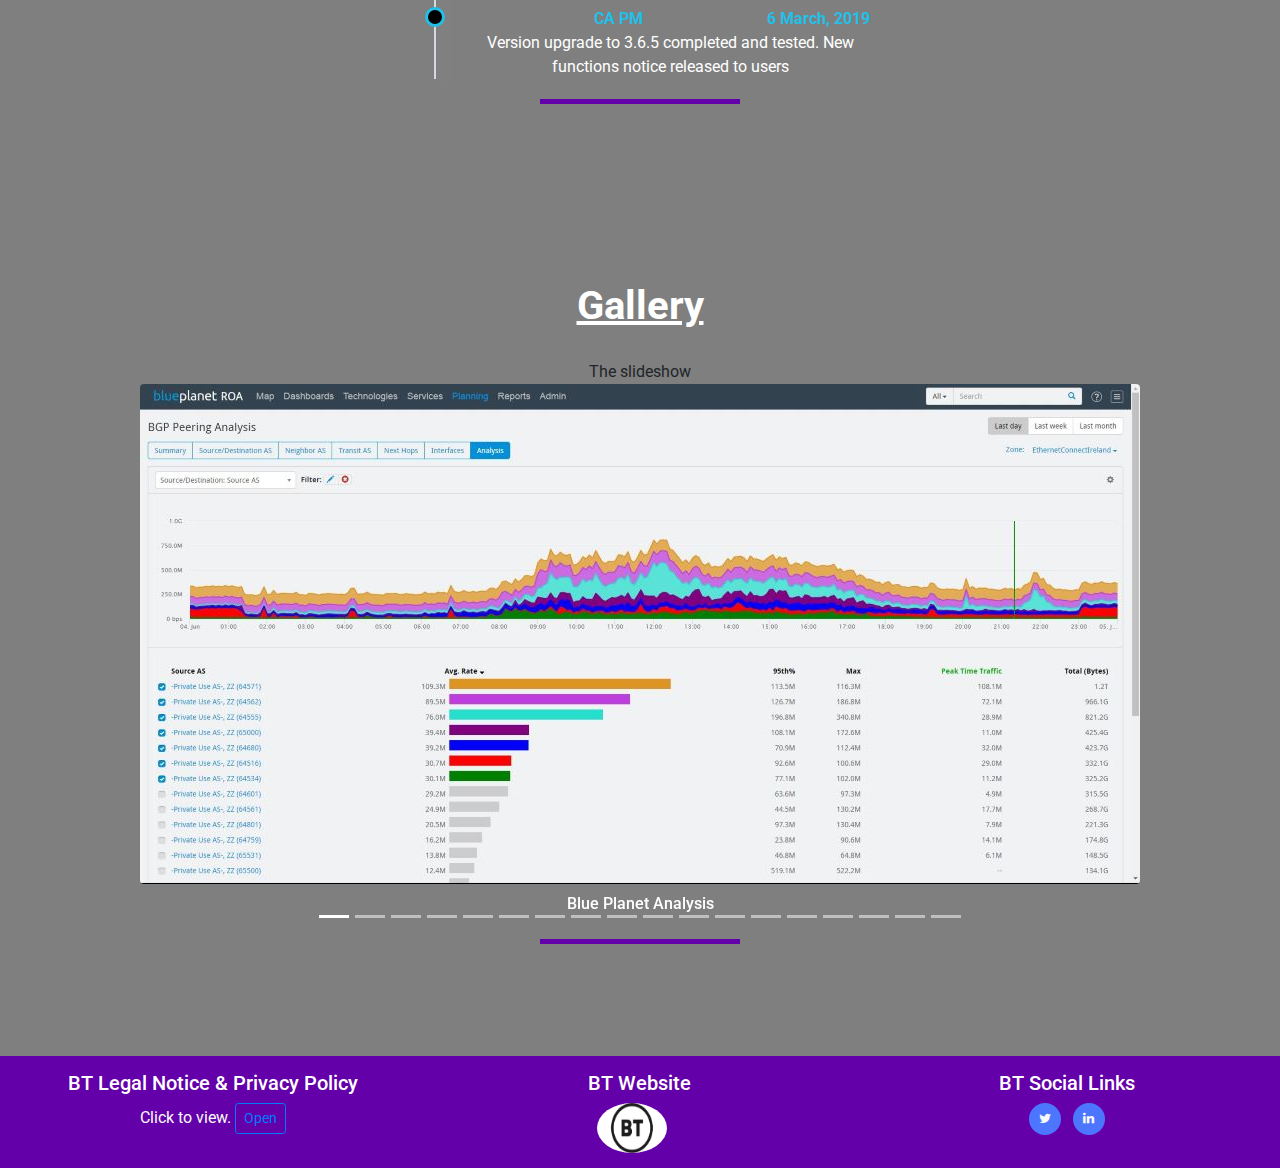
==== commit f59558e4: "Updated htmls with edits, updated about.html with Accordian and hover. Updated folder structure" ====
--- a/index.html
+++ b/index.html
@@ -9,7 +9,7 @@
   <link rel="stylesheet" href="https://use.fontawesome.com/releases/v5.6.1/css/all.css" integrity="sha384-gfdkjb5BdAXd+lj+gudLWI+BXq4IuLW5IT+brZEZsLFm++aCMlF1V92rMkPaX4PP" crossorigin="anonymous">
   <link rel="stylesheet" href="https://stackpath.bootstrapcdn.com/font-awesome/4.7.0/css/font-awesome.min.css" type="text/css" />
   <link href="https://fonts.googleapis.com/css?family=Roboto:400,700" rel="stylesheet">
-  <link rel="stylesheet" href="css/main.css" type="text/css" />
+  <link rel="stylesheet" href="assets/css/main.css" type="text/css" />
   <title>Application Manager</title>
 </head>
 
@@ -40,6 +40,9 @@
 
 
   <!-- Jumbotron Start -->
+  
+  <!-- This section shows the welcome text and login & status buttons
+       tooltips have been applied to the buttons as there is no back end scripting -->
 
   <div class="container-fluid callout-container">
     <div class="opaque-overlay">&nbsp;</div>
@@ -58,10 +61,10 @@
             <h3 class="status">Existing users can login here!</h3>
             <div class="form-group row">
               <div class="col-md-6">
-                <p class="main">CA Performance Manager <button type="button" class="btn btn-outline-primary" data-toggle="tooltip" title="Login is currently disabled until API is completed in next release" style="margin:10px;">Login</button>
+                <div class="main">CA Performance Manager <button type="button" class="btn btn-outline-primary" data-toggle="tooltip" title="Login is currently disabled until API is completed in next release">Login</button></div>
               </div>
               <div class="col-md-6">
-                <p class="main">BP Routing Optimisation <button type="button" class="btn btn-outline-primary" data-toggle="tooltip" title="Login is currently disabled until API is completed in next release" style="margin:10px;">Login</button>
+                <div class="main">BP Routing Optimisation <button type="button" class="btn btn-outline-primary" data-toggle="tooltip" title="Login is currently disabled until API is completed in next release">Login</button></div>
               </div>
             </div>
 
@@ -69,10 +72,10 @@
 
             <div class="form-group row">
               <div class="col-md-6">
-                <p class="main">CA Performance Manager <button type="button" class="btn btn-outline-success" data-toggle="tooltip" title="Status updates will be automated at next release" style="margin:10px;">System Health: Good</button>
+                <div class="main">CA Performance Manager <button type="button" class="btn btn-outline-success" data-toggle="tooltip" title="Status updates will be automated at next release">System Health: Good</button></div>
               </div>
               <div class="col-md-6">
-                <p class="main">BP Route Optimisation <button type="button" class="btn btn-outline-success" data-toggle="tooltip" title="Status updates will be automated at next release" style="margin:10px;">System Health: Good</button>
+                <div class="main">BP Route Optimisation <button type="button" class="btn btn-outline-success" data-toggle="tooltip" title="Status updates will be automated at next release">System Health: Good</button></div>
               </div>
             </div>
             <hr class="block-divider">
@@ -153,71 +156,71 @@
                 The slideshow
                 <div class="carousel-inner">
                   <div class="carousel-item active">
-                    <img src="images/bp-analysis.jpg" alt="1" class="img-fluid rounded">
+                    <img src="assets/images/bp-analysis.jpg" alt="1" class="img-fluid rounded">
                     <h6 class="image-labels"> Blue Planet Analysis</h6>
                   </div>
                   <div class="carousel-item">
-                    <img src="images/bp-routing-map.png" alt="2" class="img-fluid rounded">
+                    <img src="assets/images/bp-routing-map.png" alt="2" class="img-fluid rounded">
                     <h6 class="image-labels"> Blue Planet Routing Map</h6>
                   </div>
                   <div class="carousel-item">
-                    <img src="images/bp-service-overview.jpg" alt="3" class="img-fluid rounded">
+                    <img src="assets/images/bp-service-overview.jpg" alt="3" class="img-fluid rounded">
                     <h6 class="image-labels"> Blue Planet Service Overview</h6>
                   </div>
                   <div class="carousel-item">
-                    <img src="images/bp-service.jpg" alt="4" class="img-fluid rounded">
+                    <img src="assets/images/bp-service.jpg" alt="4" class="img-fluid rounded">
                     <h6 class="image-labels"> Blue Planet Service</h6>
                   </div>
                   <div class="carousel-item">
-                    <img src="images/bp-topology.png" alt="5" class="img-fluid rounded">
+                    <img src="assets/images/bp-topology.png" alt="5" class="img-fluid rounded">
                     <h6 class="image-labels"> Blue Planet Topology</h6>
                   </div>
                   <div class="carousel-item">
-                    <img src="images/ca-overview.jpg" alt="6" class="img-fluid rounded">
+                    <img src="assets/images/ca-overview.jpg" alt="6" class="img-fluid rounded">
                     <h6 class="image-labels"> CA PM Overview</h6>
                   </div>
                   <div class="carousel-item">
-                    <img src="images/bp-traffic-performance.jpg" alt="7" class="img-fluid rounded">
+                    <img src="assets/images/bp-traffic-performance.jpg" alt="7" class="img-fluid rounded">
                     <h6 class="image-labels"> Blue Planet Traffic Performance</h6>
                   </div>
                   <div class="carousel-item">
-                    <img src="images/bp-traffic-report.png" alt="8" class="img-fluid rounded">
+                    <img src="assets/images/bp-traffic-report.png" alt="8" class="img-fluid rounded">
                     <h6 class="image-labels"> Blue Planet Traffic Report</h6>
                   </div>
                   <div class="carousel-item">
-                    <img src="images/ca-polling.jpg" alt="9" class="img-fluid rounded">
+                    <img src="assets/images/ca-polling.jpg" alt="9" class="img-fluid rounded">
                     <h6 class="image-labels"> CA PM Polling Status</h6>
                   </div>
                   <div class="carousel-item">
-                    <img src="images/ca-summary.jpg" alt="10" class="img-fluid rounded">
+                    <img src="assets/images/ca-summary.jpg" alt="10" class="img-fluid rounded">
                     <h6 class="image-labels"> CA PM Summary</h6>
                   </div>
                   <div class="carousel-item">
-                    <img src="images/ca-group-trend.jpg" alt="11" class="img-fluid rounded">
+                    <img src="assets/images/ca-group-trend.jpg" alt="11" class="img-fluid rounded">
                     <h6 class="image-labels"> CA PM Group Trend</h6>
                   </div>
                   <div class="carousel-item">
-                    <img src="images/ca-interface.jpg" alt="12" class="img-fluid rounded">
+                    <img src="assets/images/ca-interface.jpg" alt="12" class="img-fluid rounded">
                     <h6 class="image-labels"> CA PM Interface</h6>
                   </div>
                   <div class="carousel-item">
-                    <img src="images/ca-map.png" alt="13" class="img-fluid rounded">
+                    <img src="assets/images/ca-map.png" alt="13" class="img-fluid rounded">
                     <h6 class="image-labels"> CA PM Map</h6>
                   </div>
                   <div class="carousel-item">
-                    <img src="images/ca-status-card.jpg" alt="14" class="img-fluid rounded">
+                    <img src="assets/images/ca-status-card.jpg" alt="14" class="img-fluid rounded">
                     <h6 class="image-labels"> CA PM Status Card</h6>
                   </div>
                   <div class="carousel-item">
-                    <img src="images/capacity-planning.jpg" alt="15" class="img-fluid rounded">
+                    <img src="assets/images/capacity-planning.jpg" alt="15" class="img-fluid rounded">
                     <h6 class="image-labels"> Blue Planet Capacity Planning</h6>
                   </div>
                   <div class="carousel-item">
-                    <img src="images/device-health.jpg" alt="16" class="img-fluid rounded">
+                    <img src="assets/images/device-health.jpg" alt="16" class="img-fluid rounded">
                     <h6 class="image-labels"> CA PM Device Health</h6>
                   </div>
                   <div class="carousel-item">
-                    <img src="images/executive.jpg" alt="17" class="img-fluid rounded">
+                    <img src="assets/images/executive.jpg" alt="17" class="img-fluid rounded">
                     <h6 class="image-labels"> Blue Planet Executive Summary</h6>
                   </div>
                 </div>
@@ -305,11 +308,11 @@
         <h5 class="uppercase">BT Legal Notice & Privacy Policy</h5>
         <p class="inline-block">
           Click to view.
-          <button class="btn btn-sm" data-toggle="modal" data-target="#PPModal">Open</button></p>
+          <button class="btn btn-sm btn btn-sm btn-outline-primary" data-toggle="modal" data-target="#PPModal">Open</button></p>
       </div>
       <div class="d-none d-sm-block col-sm-4">
         <h5 class="uppercase">BT Website</h5>
-        <a target="_blank" href="https://btireland.com/"><img src="images/bt.jpg" class="rounded-circle mr-3" height=50 width=70 alt="No Image available/"></a>
+        <a target="_blank" href="https://btireland.com/"><img src="assets/images/bt.jpg" class="rounded-circle mr-3" height=50 width=70 alt="No Image available/"></a>
       </div>
       <div class="col-sm-4">
         <h5 class="uppercase">BT Social Links</h5>
@@ -340,46 +343,50 @@
   <script src="https://stackpath.bootstrapcdn.com/bootstrap/4.1.3/js/bootstrap.min.js" integrity="sha384-ChfqqxuZUCnJSK3+MXmPNIyE6ZbWh2IMqE241rYiqJxyMiZ6OW/JmZQ5stwEULTy" crossorigin="anonymous"></script>
 
   <!-- Smooth Scroll courtesy of github/cferdinandi -->
-  <script src="js/smooth-scroll.min.js"></script>
+  <script src="assets/js/smooth-scroll.min.js"></script>
   <script>
     var scroll = new SmoothScroll('a[href*="#"]');
   </script>
 
   <!-- Script End -->
-  
-  <! -- Tooltip Script Start -->
- <script>  
-$(function () {
-  $('[data-toggle="tooltip"]').tooltip()
-})
-
-$(function () {
-  $('[data-toggle="popover"]').popover()
-})
- </script>
-
- <! -- Tooltip Script End -->
-
-
-<script src="http://ajax.googleapis.com/ajax/libs/jquery/1.8.3/jquery.min.js"></script>
-    <script type="text/javascript">
-        $(function () {
-            $('li a').click(function () {
-                $('li a').each(function (a) {
-                    $(this).removeClass('selectedclass')
-                });
-                $(this).addClass('selectedclass');
-            });
-
-            $('ul a').click(function () {
-                $('ul a').each(function (a) {
-                    $(this).removeClass('selectedclass')
-                });
-                $(this).addClass('selectedclass');
-            });
+
+  <!-- Tooltip Script Start -->
+  <script>
+    $(function() {
+      $('[data-toggle="tooltip"]').tooltip()
+    })
+
+    $(function() {
+      $('[data-toggle="popover"]').popover()
+    })
+  </script>
+
+  <!-- Tooltip Script End -->
+  
+  
+ <!-- Menu Coloring Script Start -->
+
+  
+  <script>
+    $(function() {
+      $('li a').click(function() {
+        $('li a').each(function(a) {
+          $(this).removeClass('selectedclass')
         });
-    </script>
-
+        $(this).addClass('selectedclass');
+      });
+
+      $('ul a').click(function() {
+        $('ul a').each(function(a) {
+          $(this).removeClass('selectedclass')
+        });
+        $(this).addClass('selectedclass');
+      });
+    });
+  </script>
+  
+  <!-- Menu Coloring Script End -->
+  
 </body>
 
 </html>
--- a/assets/css/main.css
+++ b/assets/css/main.css
@@ -0,0 +1,317 @@
+body {
+    font-family: 'Roboto', sans-serif;
+}
+
+h5 {
+    color:  #6400aa;
+}
+
+
+/* -------------------- Navbar -------------------- */
+
+
+.navbar {
+    margin-bottom: 0;
+    background-color: #6400aa;
+    width: 100%;
+    border: 0;
+}
+
+.navbar .navbar-toggler {
+    border: 0;
+}
+
+.navbar .navbar-brand {
+    font-weight: bold;
+    padding: 0;
+    margin: 0;
+    font-size: x-large;
+}
+
+.navbar .navbar-nav a {
+    font-weight: bold;
+}
+
+.navbar-nav {
+    float: right;
+    text-align: center;
+}
+
+.navbar .current {
+    background-color: #000;
+    opacity: 1;
+    color: #fff;
+    border-radius: 25px 20px;
+}
+
+
+li a.selectedclass {
+    background-color: #000;
+    opacity: 1;
+    color: #fff;
+    border-radius: 25px 20px;
+}
+
+
+/* -------------------- Main Page & Jumbotron -- idea and format borrowed from Whiskey Drop and edited to suit -------------------- */
+
+
+.callout-container {
+    height: 100%;
+    background: url('../images/bkgd.jpg') no-repeat bottom right fixed;
+    -webkit-background-size: cover;
+    -moz-background-size: cover;
+    -o-background-size: cover;
+    background-size: cover;
+    display: flex;
+    align-items: center;
+    justify-content: center;
+    position: relative;
+}
+
+.opaque-overlay {
+    position: absolute;
+    top: 0;
+    left: 0;
+    height: 100%;
+    width: 100%;
+    background-color: rgba(0, 0, 0, 0.5);
+}
+
+.jumbotron {
+    background-color: transparent;
+    padding-top: 150px;
+
+}
+
+.jumbotron h1 {
+    color: white;
+    font-weight: bold;
+    margin-bottom: 30px;
+    text-decoration: underline;
+}
+
+.jumbotron h2 {
+    color: white;
+    font-weight: bold;
+    margin-bottom: 30px;
+    margin-top: 30px;
+}
+
+.jumbotron .lead {
+    color:  #a59a9a;
+    font-weight: bold;
+    margin: 25px 0;
+}
+
+.jumbotron .main {
+    color: #a59a9a;
+    margin: 25px 0;
+}
+
+.jumbotron .status {
+    color: #C4CC97;
+    margin: 25px 0;
+    font-weight: bold;
+    font-size: 30px;
+}
+
+/* -------------------- Dividers -------------------- */
+
+
+.block-divider {
+    width: 200px;
+    height: 5px;
+    border: 0;
+    background-color: #6400aa;
+}
+
+/* -------------------- Latest News Section -------------------- */
+
+
+ul.timeline {
+    list-style-type: none;
+    position: relative;
+}
+
+ul.timeline:before {
+    content: ' ';
+    background: #d4d9df;
+    display: inline-block;
+    position: absolute;
+    left: 29px;
+    width: 2px;
+    height: 100%;
+    z-index: 400;
+    box-shadow: 10px 10px 8px #888888;
+}
+
+ul.timeline > li {
+    margin: 20px 5px;
+    padding-left: 20px;
+}
+
+ul.timeline > li:before {
+    content: ' ';
+    background: #000;
+    display: inline-block;
+    position: absolute;
+    border-radius: 50%;
+    border: 3px solid #22c0e8;
+    left: 20px;
+    width: 20px;
+    height: 20px;
+    z-index: 400;
+}
+
+.timeline {
+    background-color: transparent;
+    color: #fff;
+}    
+    
+.nheaders {
+    color: #22c0e8;
+    font-weight: bold;
+} 
+
+.news {
+    padding-top: 170px;
+}
+
+/* -------------------- Gallery Section -------------------- */
+
+
+.gallery {
+    padding-top: 130px;
+}
+
+.image-labels {
+    color: white;
+    margin: 10px;
+}
+
+/* -------------------- Footer -- SM styles borrowed from CV site and edited to suit -------------------- */
+
+
+footer {
+    background-color: #6400aa;
+    color: #fafafa;
+    min-height: 100px;
+    margin: 0;
+    padding: 15px;
+}
+
+.sm-links {
+    padding-bottom: 0px;
+}
+
+.sm-links li a i {
+    width: 32px;
+    height: 32px;
+    padding: 12px 0;
+    border-radius: 50%;
+    font-size: 13px;
+    line-height: 7px;
+    text-align: center;
+    color: #fafafa;
+    background-color: #4D76FF;
+    transition: all 0.35s ease-in-out;
+    -moz-transition: all 0.35s ease-in-out;
+    -webkit-transition: all 0.35s ease-in-out;
+    -o-transition: all 0.35s ease-in-out;
+}
+
+.sm-links li a i:hover {
+    background: #e84610;
+}
+
+.uppercase {
+    color: #fff;
+}
+
+/* -------------------- Contact HTML Styles -------------------- */
+
+
+ button[type="submit"] {
+    margin-top: 15px;
+    margin-bottom: 20px;
+    color: #fafafa;
+    background-color: #e84610;
+    border-color: #6400aa;
+}
+
+.contact-form {
+    background-color: #d1d1d1;
+    border-radius: .25rem;
+    box-shadow: 4px 4px 2px #6400aa;
+    margin-bottom: 20px;
+}
+
+.radio {
+    text-align: left;
+    margin: 10px;
+} 
+
+/* -------------------- About HTML Styles -------------------- */
+
+
+.about-header {
+    margin: 15px;
+    padding-top: 10px;
+    color: #a59a9a;
+    font-weight: bold;
+}
+
+.about-sm {
+    text-align: left;
+    margin: 10px;
+}
+
+.about-sm :hover {
+    text-decoration: none;
+    background-color: transparent;
+    opacity: 1;
+    color: #e84610;
+}  
+
+.about-form {
+    background-color: white;
+    border-radius: .25rem;
+    margin-bottom: 20px;
+}
+
+.border {
+    border: solid;
+    margin: 30px;
+    padding: 10px;
+    border-radius: .25rem;
+    box-shadow: 4px 4px 2px #6400aa;
+
+}
+
+/* -------------------- Metrics HTML Styles -------------------- */
+
+
+.metrics-header {
+    margin: 15px;
+    padding-top: 10px;
+    color: #a59a9a;
+    font-weight: bold;
+}
+    
+.metrics-form {
+    background-color: white;
+    border-radius: .25rem;
+    box-shadow: 4px 4px 2px #6400aa;
+    margin-bottom: 20px;
+}
+
+.dropdown-menu {
+    background-color: #000;
+    box-shadow: 4px 4px 2px #6400aa;
+}
+
+.dropdown-item {
+     color: #fff;
+}
+
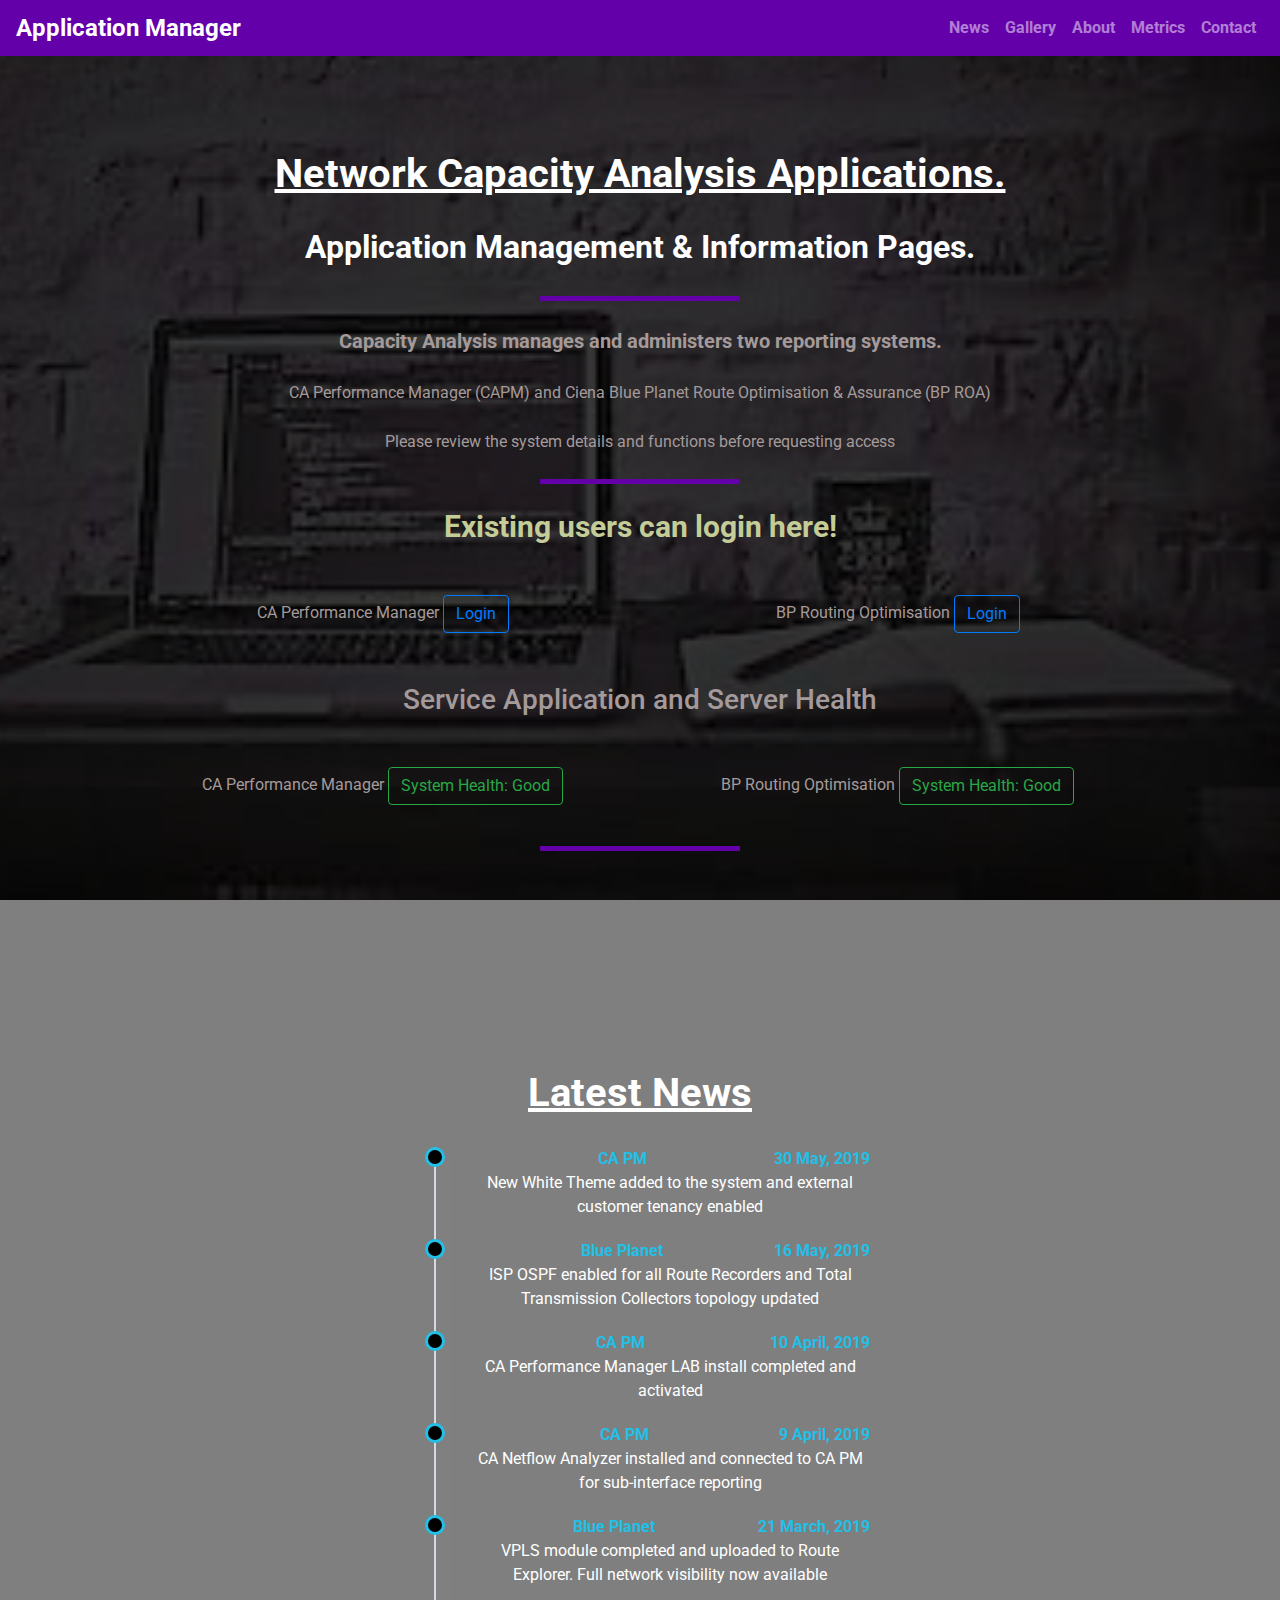
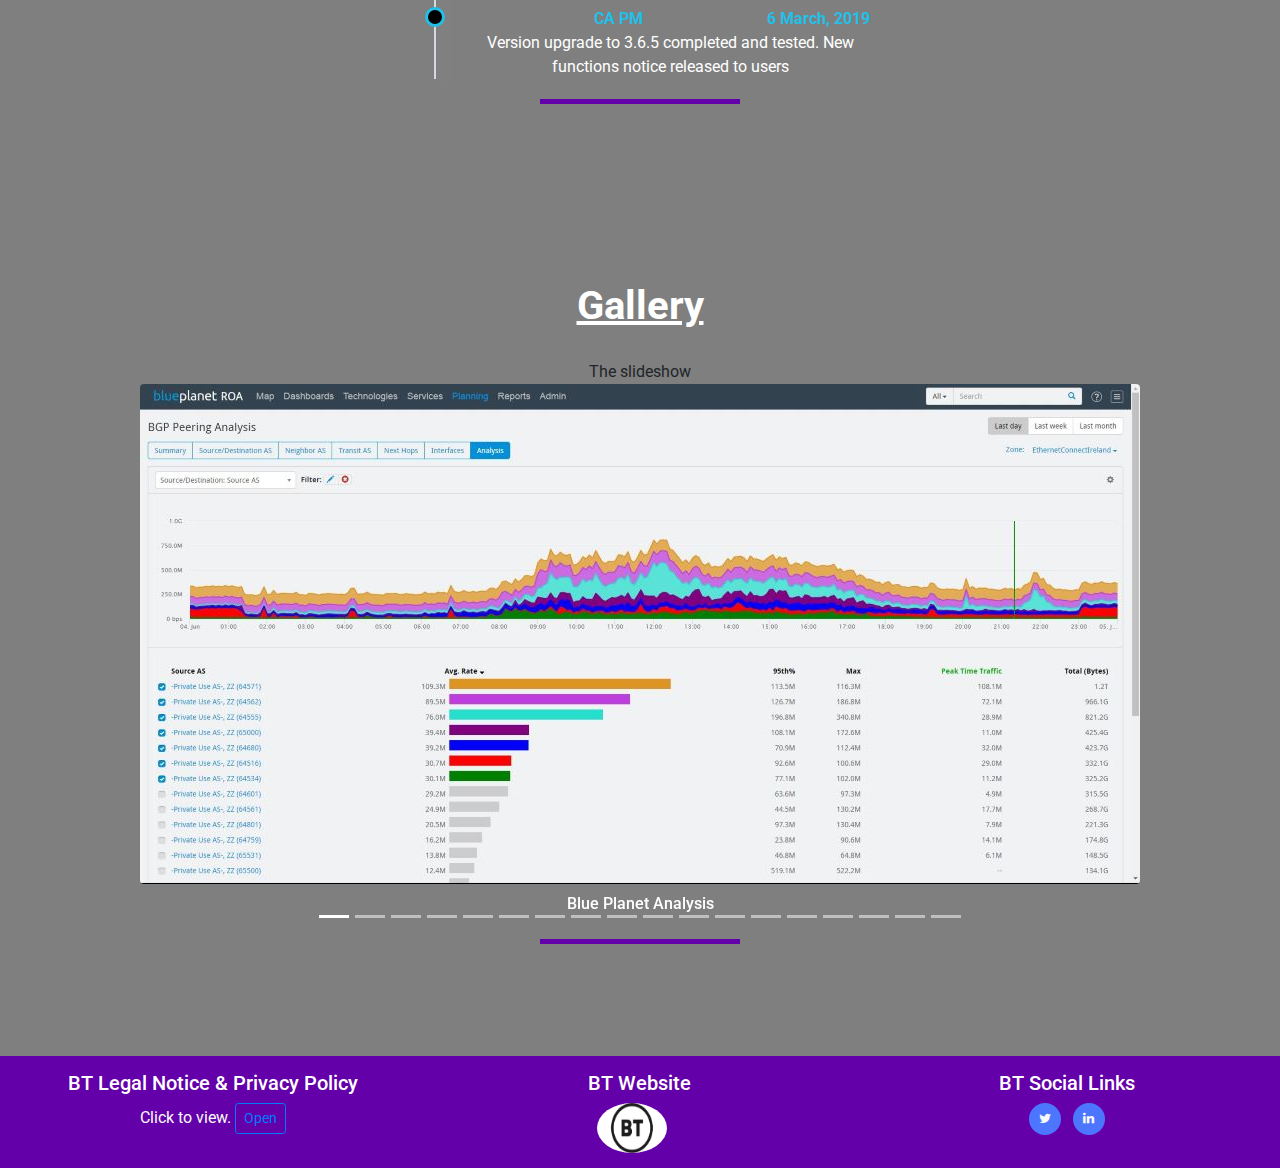
==== commit be662c64: "Updated wording in index.html" ====
--- a/index.html
+++ b/index.html
@@ -59,7 +59,7 @@
             <hr class="block-divider">
 
             <h3 class="status">Existing users can login here!</h3>
-            <div class="form-group row">
+            <div class="row">
               <div class="col-md-6">
                 <div class="main">CA Performance Manager <button type="button" class="btn btn-outline-primary" data-toggle="tooltip" title="Login is currently disabled until API is completed in next release">Login</button></div>
               </div>
@@ -70,12 +70,13 @@
 
             <h3 class="main">Service Application and Server Health</h3>
 
-            <div class="form-group row">
+            <!-- <div class="form-group row"> -->
+              <div class="row">
               <div class="col-md-6">
                 <div class="main">CA Performance Manager <button type="button" class="btn btn-outline-success" data-toggle="tooltip" title="Status updates will be automated at next release">System Health: Good</button></div>
               </div>
               <div class="col-md-6">
-                <div class="main">BP Route Optimisation <button type="button" class="btn btn-outline-success" data-toggle="tooltip" title="Status updates will be automated at next release">System Health: Good</button></div>
+                <div class="main">BP Routing Optimisation  <button type="button" class="btn btn-outline-success" data-toggle="tooltip" title="Status updates will be automated at next release">System Health: Good</button></div>
               </div>
             </div>
             <hr class="block-divider">
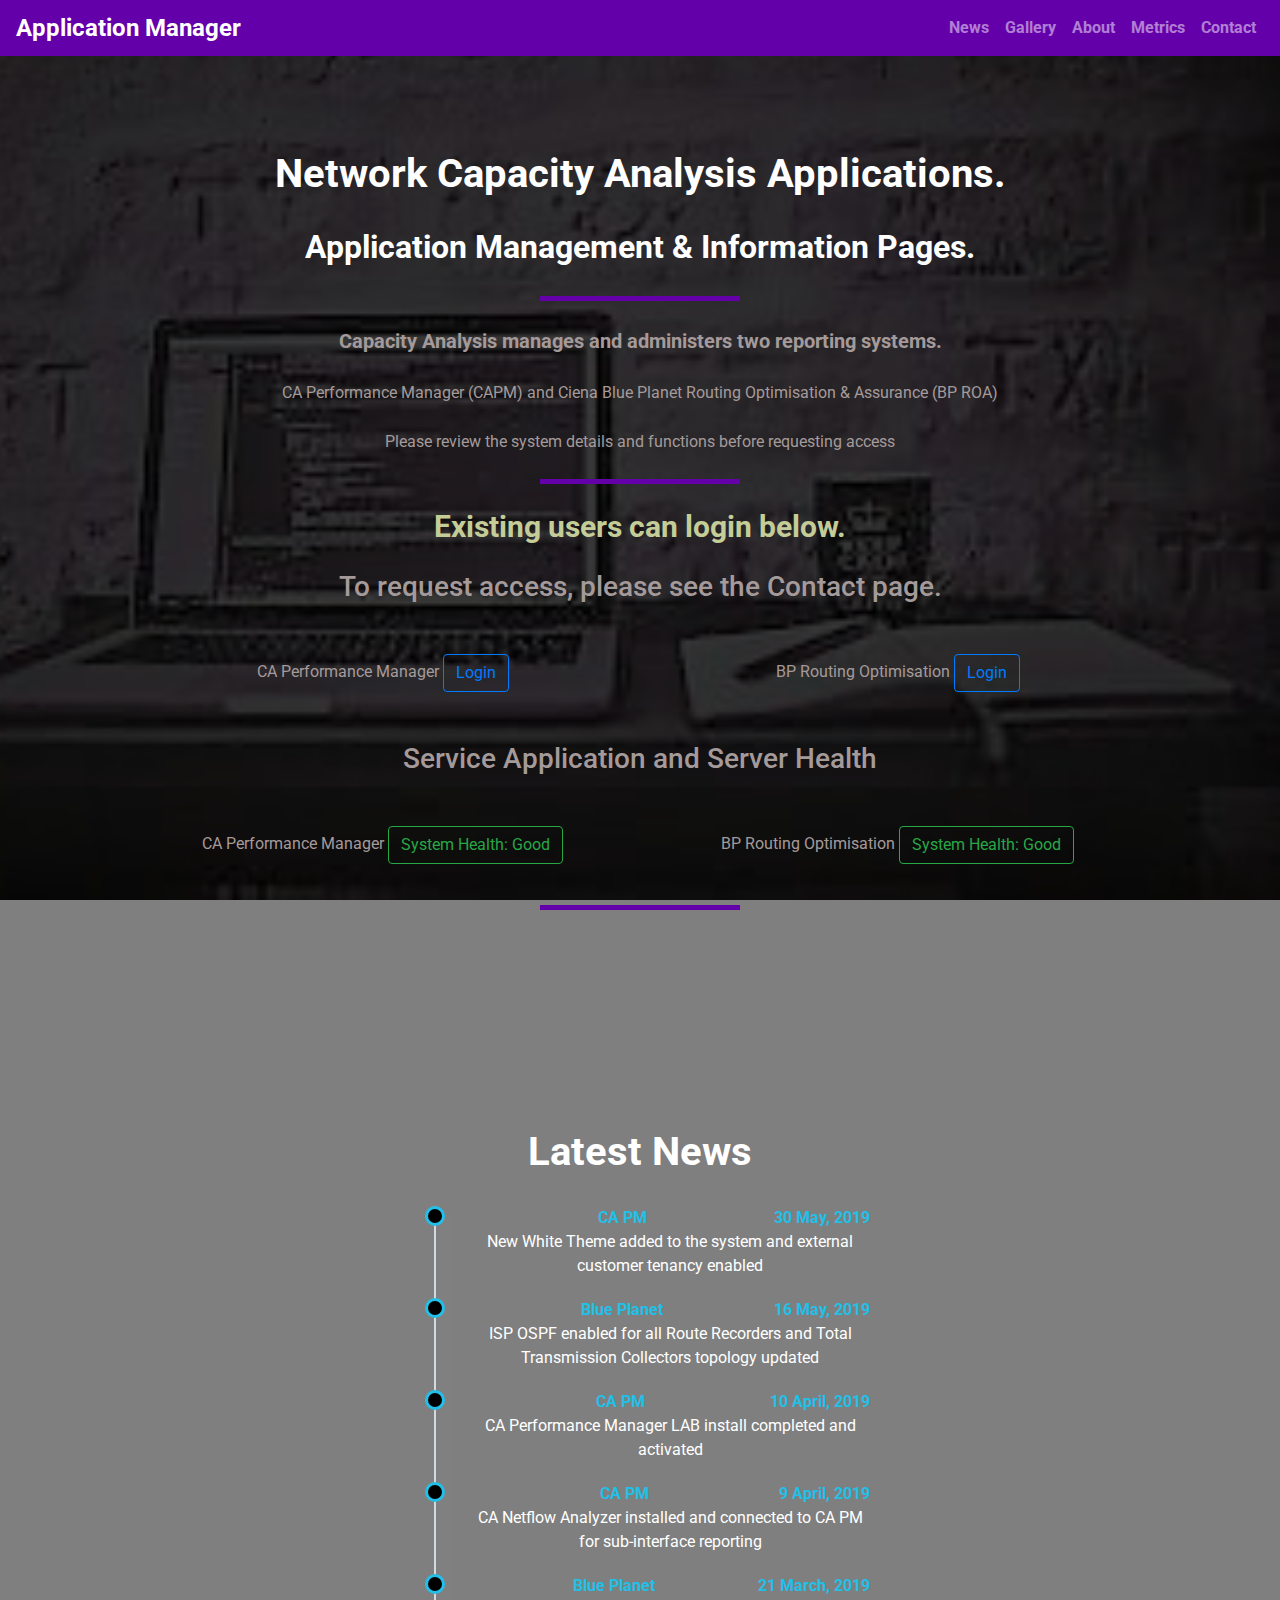
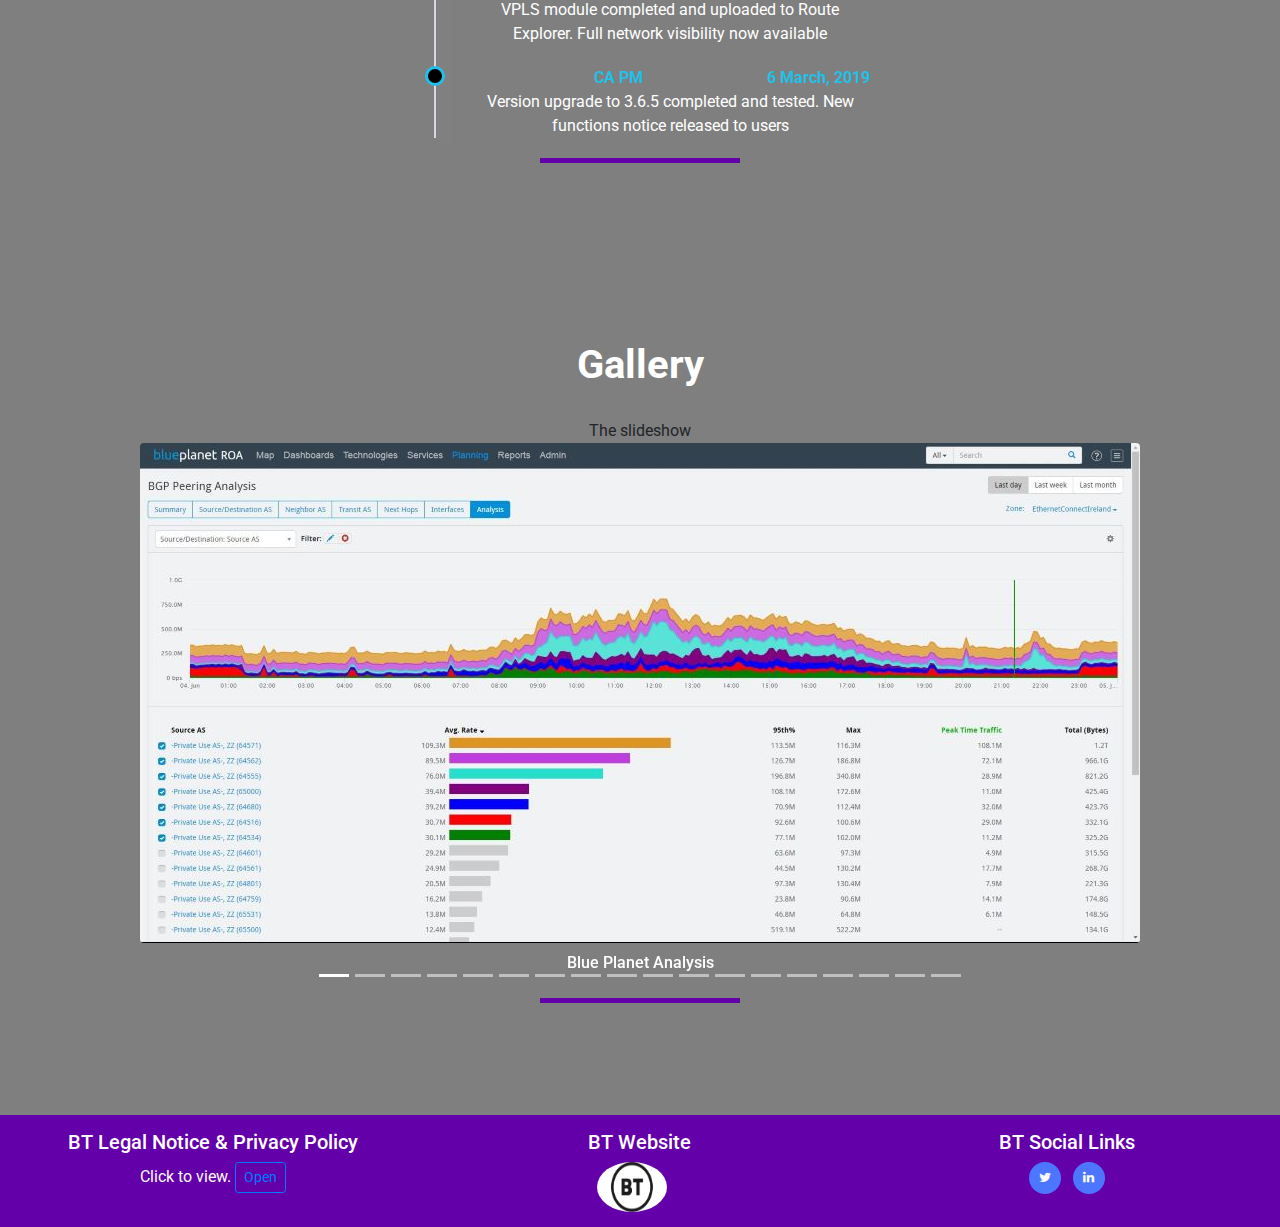
==== commit ba5c5c4e: "Updated htmls and css with folders" ====
--- a/index.html
+++ b/index.html
@@ -40,7 +40,7 @@
 
 
   <!-- Jumbotron Start -->
-  
+
   <!-- This section shows the welcome text and login & status buttons
        tooltips have been applied to the buttons as there is no back end scripting -->
 
@@ -54,11 +54,11 @@
           <h2>Application Management & Information Pages.</h2>
           <hr class="block-divider">
           <p class="lead">Capacity Analysis manages and administers two reporting systems.
-            <p class="main">CA Performance Manager (CAPM) and Ciena Blue Planet Route Optimisation & Assurance (BP ROA) </p>
+            <p class="main">CA Performance Manager (CAPM) and Ciena Blue Planet Routing Optimisation & Assurance (BP ROA) </p>
             <p class="main">Please review the system details and functions before requesting access</p>
             <hr class="block-divider">
-
-            <h3 class="status">Existing users can login here!</h3>
+            <h3 class="status">Existing users can login below.</h3>
+            <h3 class="main">To request access, please see the Contact page.</h3>
             <div class="row">
               <div class="col-md-6">
                 <div class="main">CA Performance Manager <button type="button" class="btn btn-outline-primary" data-toggle="tooltip" title="Login is currently disabled until API is completed in next release">Login</button></div>
@@ -67,16 +67,13 @@
                 <div class="main">BP Routing Optimisation <button type="button" class="btn btn-outline-primary" data-toggle="tooltip" title="Login is currently disabled until API is completed in next release">Login</button></div>
               </div>
             </div>
-
             <h3 class="main">Service Application and Server Health</h3>
-
-            <!-- <div class="form-group row"> -->
-              <div class="row">
+            <div class="row">
               <div class="col-md-6">
                 <div class="main">CA Performance Manager <button type="button" class="btn btn-outline-success" data-toggle="tooltip" title="Status updates will be automated at next release">System Health: Good</button></div>
               </div>
               <div class="col-md-6">
-                <div class="main">BP Routing Optimisation  <button type="button" class="btn btn-outline-success" data-toggle="tooltip" title="Status updates will be automated at next release">System Health: Good</button></div>
+                <div class="main">BP Routing Optimisation <button type="button" class="btn btn-outline-success" data-toggle="tooltip" title="Status updates will be automated at next release">System Health: Good</button></div>
               </div>
             </div>
             <hr class="block-divider">
@@ -114,7 +111,6 @@
                     <span class="nheaders">CA PM </span><span class="nheaders float-right"> 6 March, 2019</span>
                     <p>Version upgrade to 3.6.5 completed and tested. New functions notice released to users</p>
                   </li>
-
                 </ul>
                 <hr class="block-divider">
               </div>
@@ -157,71 +153,71 @@
                 The slideshow
                 <div class="carousel-inner">
                   <div class="carousel-item active">
-                    <img src="assets/images/bp-analysis.jpg" alt="1" class="img-fluid rounded">
+                    <img src="assets/images/bp-analysis.jpg" alt="0" class="img-fluid rounded">
                     <h6 class="image-labels"> Blue Planet Analysis</h6>
                   </div>
                   <div class="carousel-item">
-                    <img src="assets/images/bp-routing-map.png" alt="2" class="img-fluid rounded">
+                    <img src="assets/images/bp-routing-map.png" alt="1" class="img-fluid rounded">
                     <h6 class="image-labels"> Blue Planet Routing Map</h6>
                   </div>
                   <div class="carousel-item">
-                    <img src="assets/images/bp-service-overview.jpg" alt="3" class="img-fluid rounded">
+                    <img src="assets/images/bp-service-overview.jpg" alt="2" class="img-fluid rounded">
                     <h6 class="image-labels"> Blue Planet Service Overview</h6>
                   </div>
                   <div class="carousel-item">
-                    <img src="assets/images/bp-service.jpg" alt="4" class="img-fluid rounded">
+                    <img src="assets/images/bp-service.jpg" alt="3" class="img-fluid rounded">
                     <h6 class="image-labels"> Blue Planet Service</h6>
                   </div>
                   <div class="carousel-item">
-                    <img src="assets/images/bp-topology.png" alt="5" class="img-fluid rounded">
+                    <img src="assets/images/bp-topology.png" alt="4" class="img-fluid rounded">
                     <h6 class="image-labels"> Blue Planet Topology</h6>
                   </div>
                   <div class="carousel-item">
-                    <img src="assets/images/ca-overview.jpg" alt="6" class="img-fluid rounded">
+                    <img src="assets/images/ca-overview.jpg" alt="5" class="img-fluid rounded">
                     <h6 class="image-labels"> CA PM Overview</h6>
                   </div>
                   <div class="carousel-item">
-                    <img src="assets/images/bp-traffic-performance.jpg" alt="7" class="img-fluid rounded">
+                    <img src="assets/images/bp-traffic-performance.jpg" alt="6" class="img-fluid rounded">
                     <h6 class="image-labels"> Blue Planet Traffic Performance</h6>
                   </div>
                   <div class="carousel-item">
-                    <img src="assets/images/bp-traffic-report.png" alt="8" class="img-fluid rounded">
+                    <img src="assets/images/bp-traffic-report.png" alt="7" class="img-fluid rounded">
                     <h6 class="image-labels"> Blue Planet Traffic Report</h6>
                   </div>
                   <div class="carousel-item">
-                    <img src="assets/images/ca-polling.jpg" alt="9" class="img-fluid rounded">
+                    <img src="assets/images/ca-polling.jpg" alt="8" class="img-fluid rounded">
                     <h6 class="image-labels"> CA PM Polling Status</h6>
                   </div>
                   <div class="carousel-item">
-                    <img src="assets/images/ca-summary.jpg" alt="10" class="img-fluid rounded">
+                    <img src="assets/images/ca-summary.jpg" alt="9" class="img-fluid rounded">
                     <h6 class="image-labels"> CA PM Summary</h6>
                   </div>
                   <div class="carousel-item">
-                    <img src="assets/images/ca-group-trend.jpg" alt="11" class="img-fluid rounded">
+                    <img src="assets/images/ca-group-trend.jpg" alt="10" class="img-fluid rounded">
                     <h6 class="image-labels"> CA PM Group Trend</h6>
                   </div>
                   <div class="carousel-item">
-                    <img src="assets/images/ca-interface.jpg" alt="12" class="img-fluid rounded">
+                    <img src="assets/images/ca-interface.jpg" alt="11" class="img-fluid rounded">
                     <h6 class="image-labels"> CA PM Interface</h6>
                   </div>
                   <div class="carousel-item">
-                    <img src="assets/images/ca-map.png" alt="13" class="img-fluid rounded">
+                    <img src="assets/images/ca-map.png" alt="12" class="img-fluid rounded">
                     <h6 class="image-labels"> CA PM Map</h6>
                   </div>
                   <div class="carousel-item">
-                    <img src="assets/images/ca-status-card.jpg" alt="14" class="img-fluid rounded">
+                    <img src="assets/images/ca-status-card.jpg" alt="13" class="img-fluid rounded">
                     <h6 class="image-labels"> CA PM Status Card</h6>
                   </div>
                   <div class="carousel-item">
-                    <img src="assets/images/capacity-planning.jpg" alt="15" class="img-fluid rounded">
+                    <img src="assets/images/capacity-planning.jpg" alt="14" class="img-fluid rounded">
                     <h6 class="image-labels"> Blue Planet Capacity Planning</h6>
                   </div>
                   <div class="carousel-item">
-                    <img src="assets/images/device-health.jpg" alt="16" class="img-fluid rounded">
+                    <img src="assets/images/device-health.jpg" alt="15" class="img-fluid rounded">
                     <h6 class="image-labels"> CA PM Device Health</h6>
                   </div>
                   <div class="carousel-item">
-                    <img src="assets/images/executive.jpg" alt="17" class="img-fluid rounded">
+                    <img src="assets/images/executive.jpg" alt="16" class="img-fluid rounded">
                     <h6 class="image-labels"> Blue Planet Executive Summary</h6>
                   </div>
                 </div>
@@ -363,11 +359,11 @@
   </script>
 
   <!-- Tooltip Script End -->
-  
-  
- <!-- Menu Coloring Script Start -->
-
-  
+
+
+  <!-- Menu Coloring Script Start -->
+
+
   <script>
     $(function() {
       $('li a').click(function() {
@@ -385,9 +381,9 @@
       });
     });
   </script>
-  
+
   <!-- Menu Coloring Script End -->
-  
+
 </body>
 
 </html>
--- a/assets/css/main.css
+++ b/assets/css/main.css
@@ -88,7 +88,7 @@
     color: white;
     font-weight: bold;
     margin-bottom: 30px;
-    text-decoration: underline;
+   /* text-decoration: underline; */
 }
 
 .jumbotron h2 {
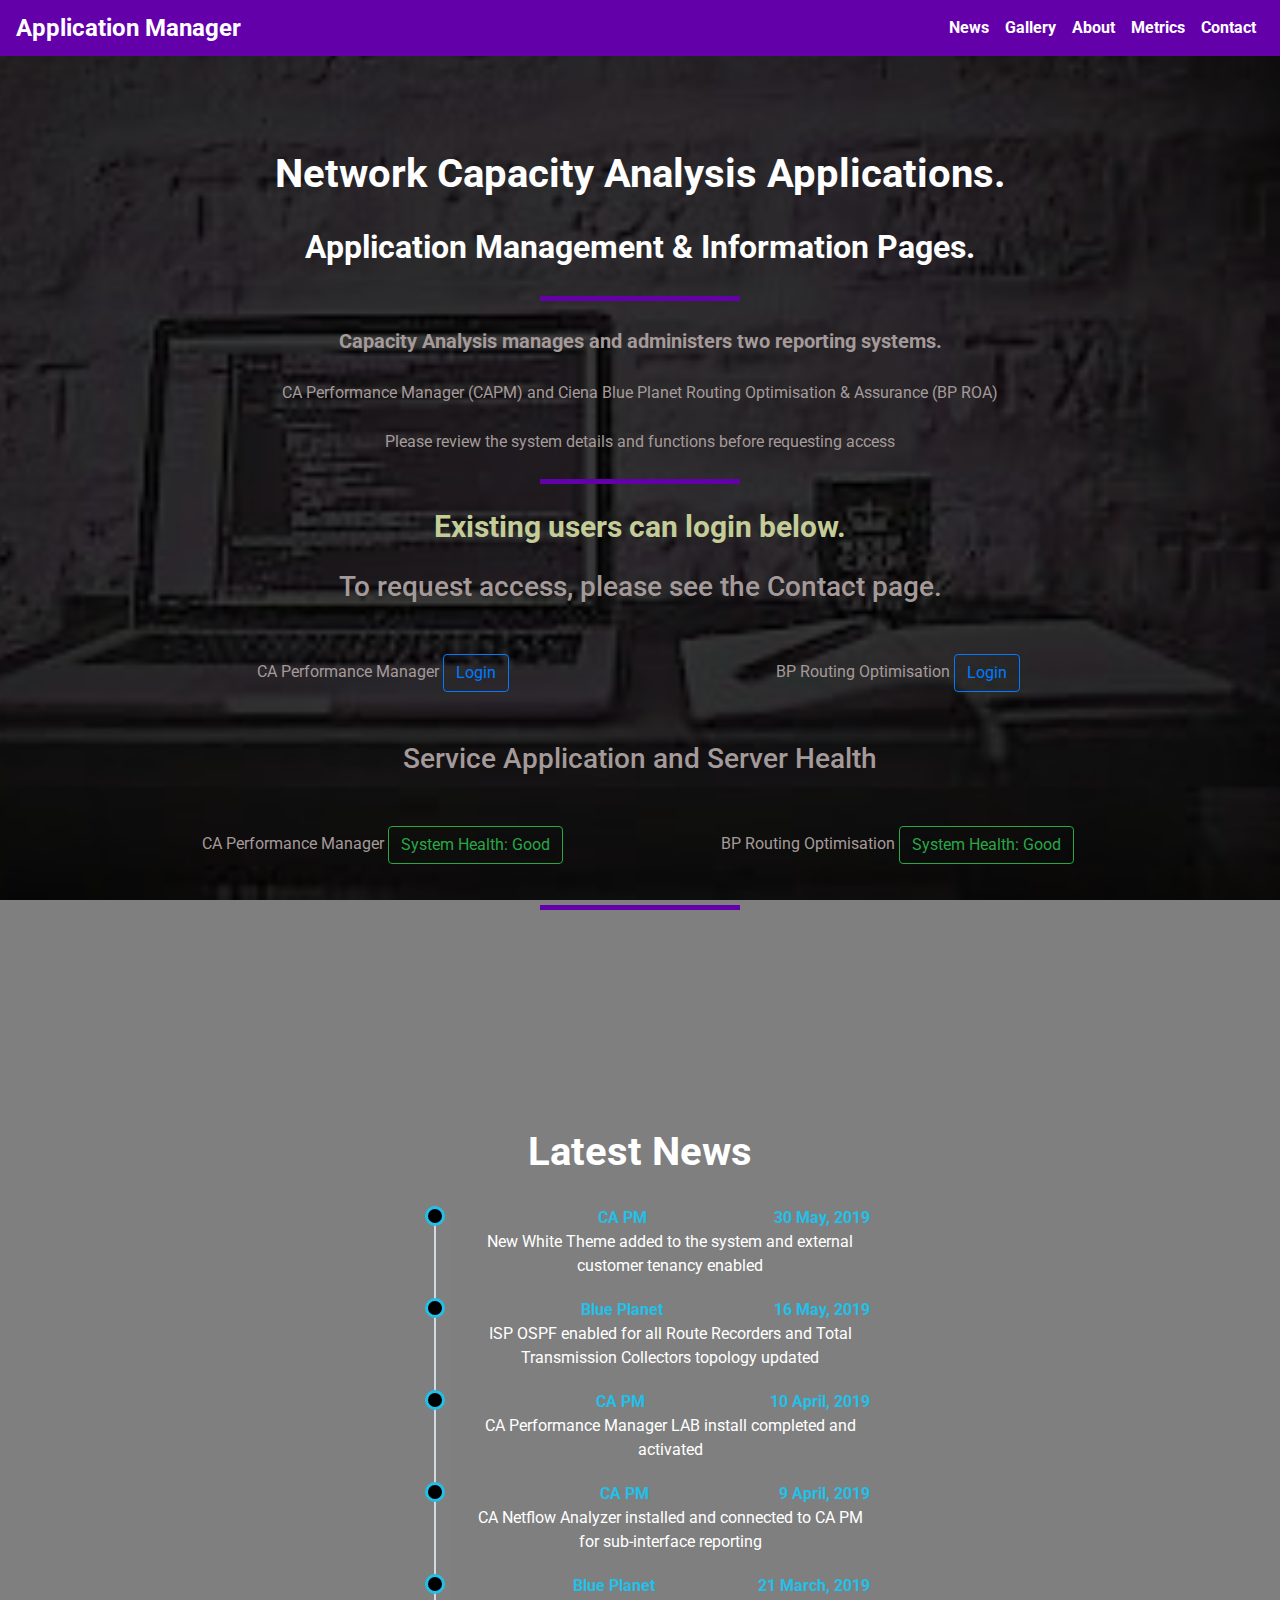
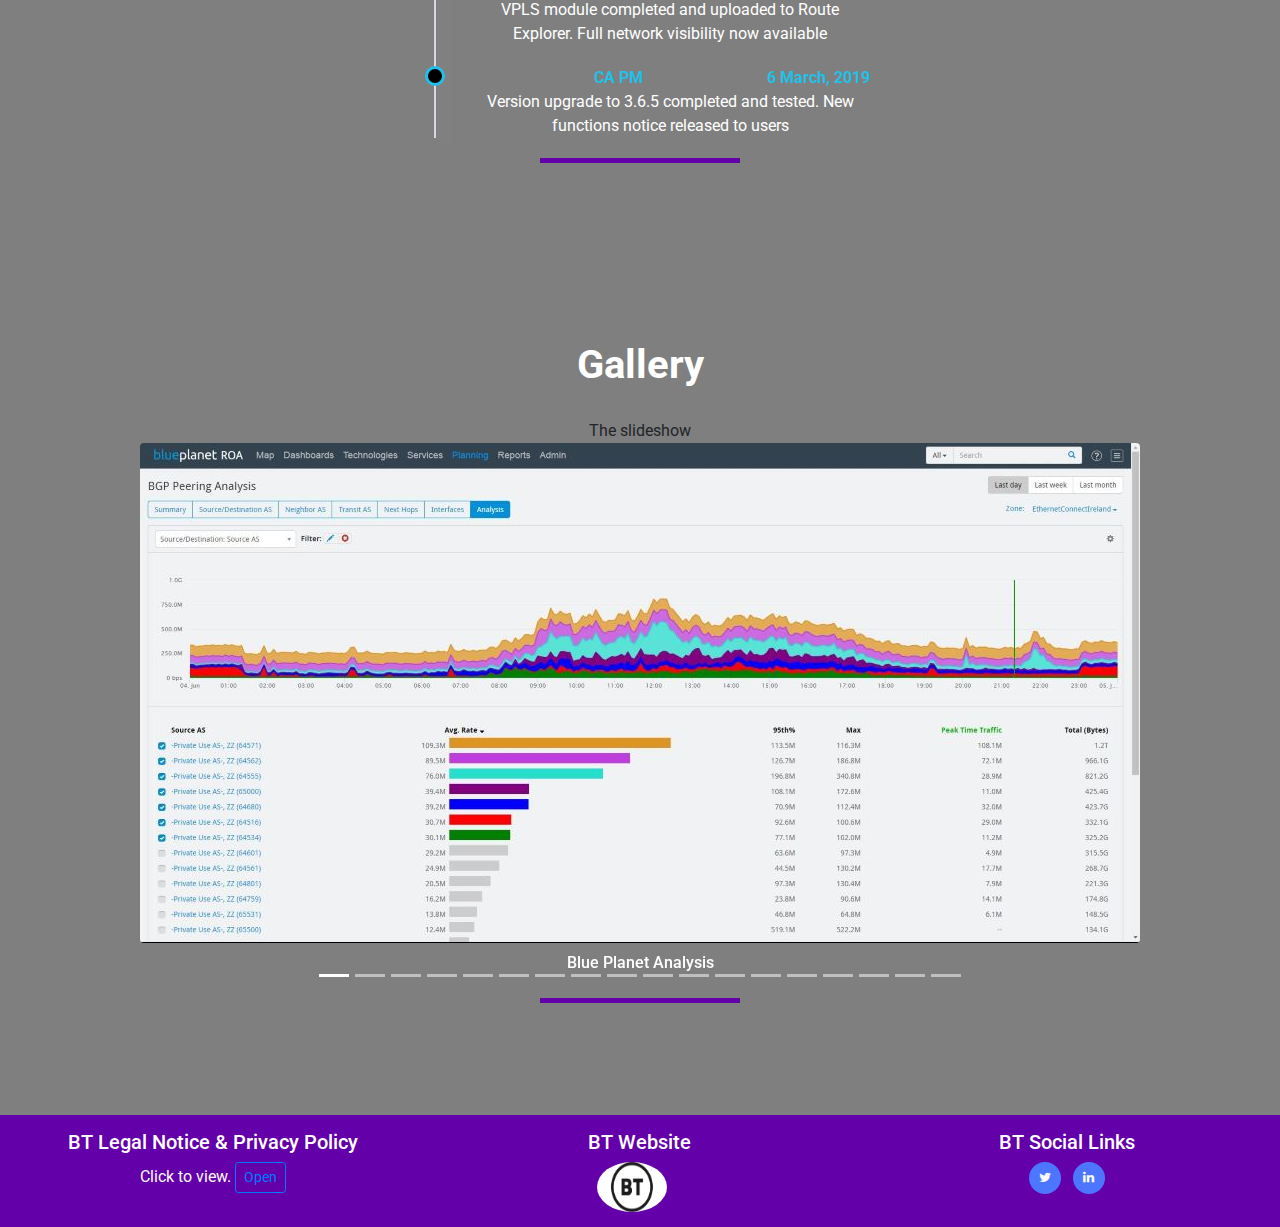
==== commit cda473d2: "Updated navbar design and removal of unused script" ====
--- a/index.html
+++ b/index.html
@@ -361,28 +361,6 @@
   <!-- Tooltip Script End -->
 
 
-  <!-- Menu Coloring Script Start -->
-
-
-  <script>
-    $(function() {
-      $('li a').click(function() {
-        $('li a').each(function(a) {
-          $(this).removeClass('selectedclass')
-        });
-        $(this).addClass('selectedclass');
-      });
-
-      $('ul a').click(function() {
-        $('ul a').each(function(a) {
-          $(this).removeClass('selectedclass')
-        });
-        $(this).addClass('selectedclass');
-      });
-    });
-  </script>
-
-  <!-- Menu Coloring Script End -->
 
 </body>
 
--- a/assets/css/main.css
+++ b/assets/css/main.css
@@ -28,6 +28,15 @@
     font-size: x-large;
 }
 
+.navbar-dark .navbar-nav .nav-link {
+    color: rgba(255,255,255,1);
+   
+}
+
+.navbar-dark .navbar-nav .nav-link:focus, .navbar-dark .navbar-nav .nav-link:hover {
+    color: #2B2B2B;
+}
+
 .navbar .navbar-nav a {
     font-weight: bold;
 }
@@ -37,20 +46,8 @@
     text-align: center;
 }
 
-.navbar .current {
-    background-color: #000;
-    opacity: 1;
-    color: #fff;
-    border-radius: 25px 20px;
-}
-
-
-li a.selectedclass {
-    background-color: #000;
-    opacity: 1;
-    color: #fff;
-    border-radius: 25px 20px;
-}
+
+
 
 
 /* -------------------- Main Page & Jumbotron -- idea and format borrowed from Whiskey Drop and edited to suit -------------------- */
@@ -238,6 +235,7 @@
     color: #fafafa;
     background-color: #e84610;
     border-color: #6400aa;
+    text-align: center;
 }
 
 .contact-form {
@@ -251,6 +249,15 @@
     text-align: left;
     margin: 10px;
 } 
+
+.form-heading {
+    text-align: left;
+    margin: 10px;
+} 
+
+.col-form-label {
+    color: #6400aa;
+}
 
 /* -------------------- About HTML Styles -------------------- */
 
